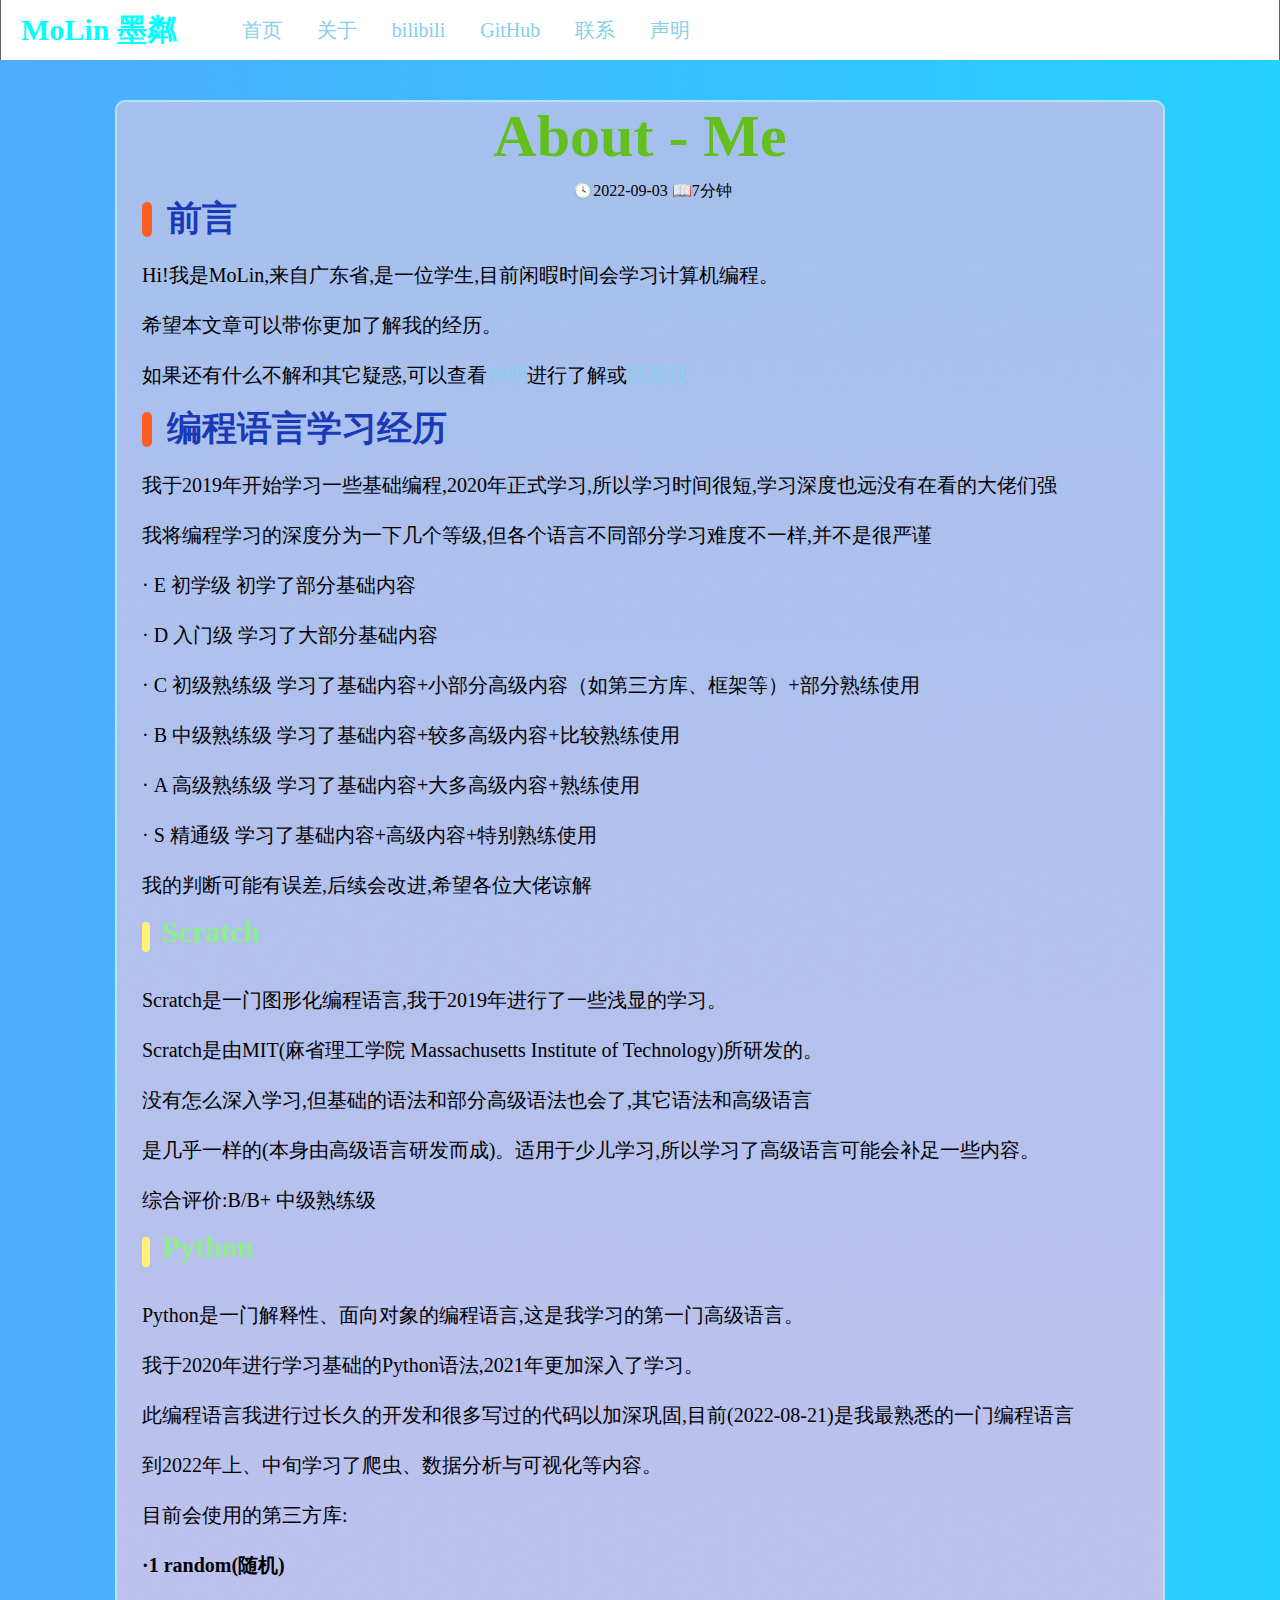
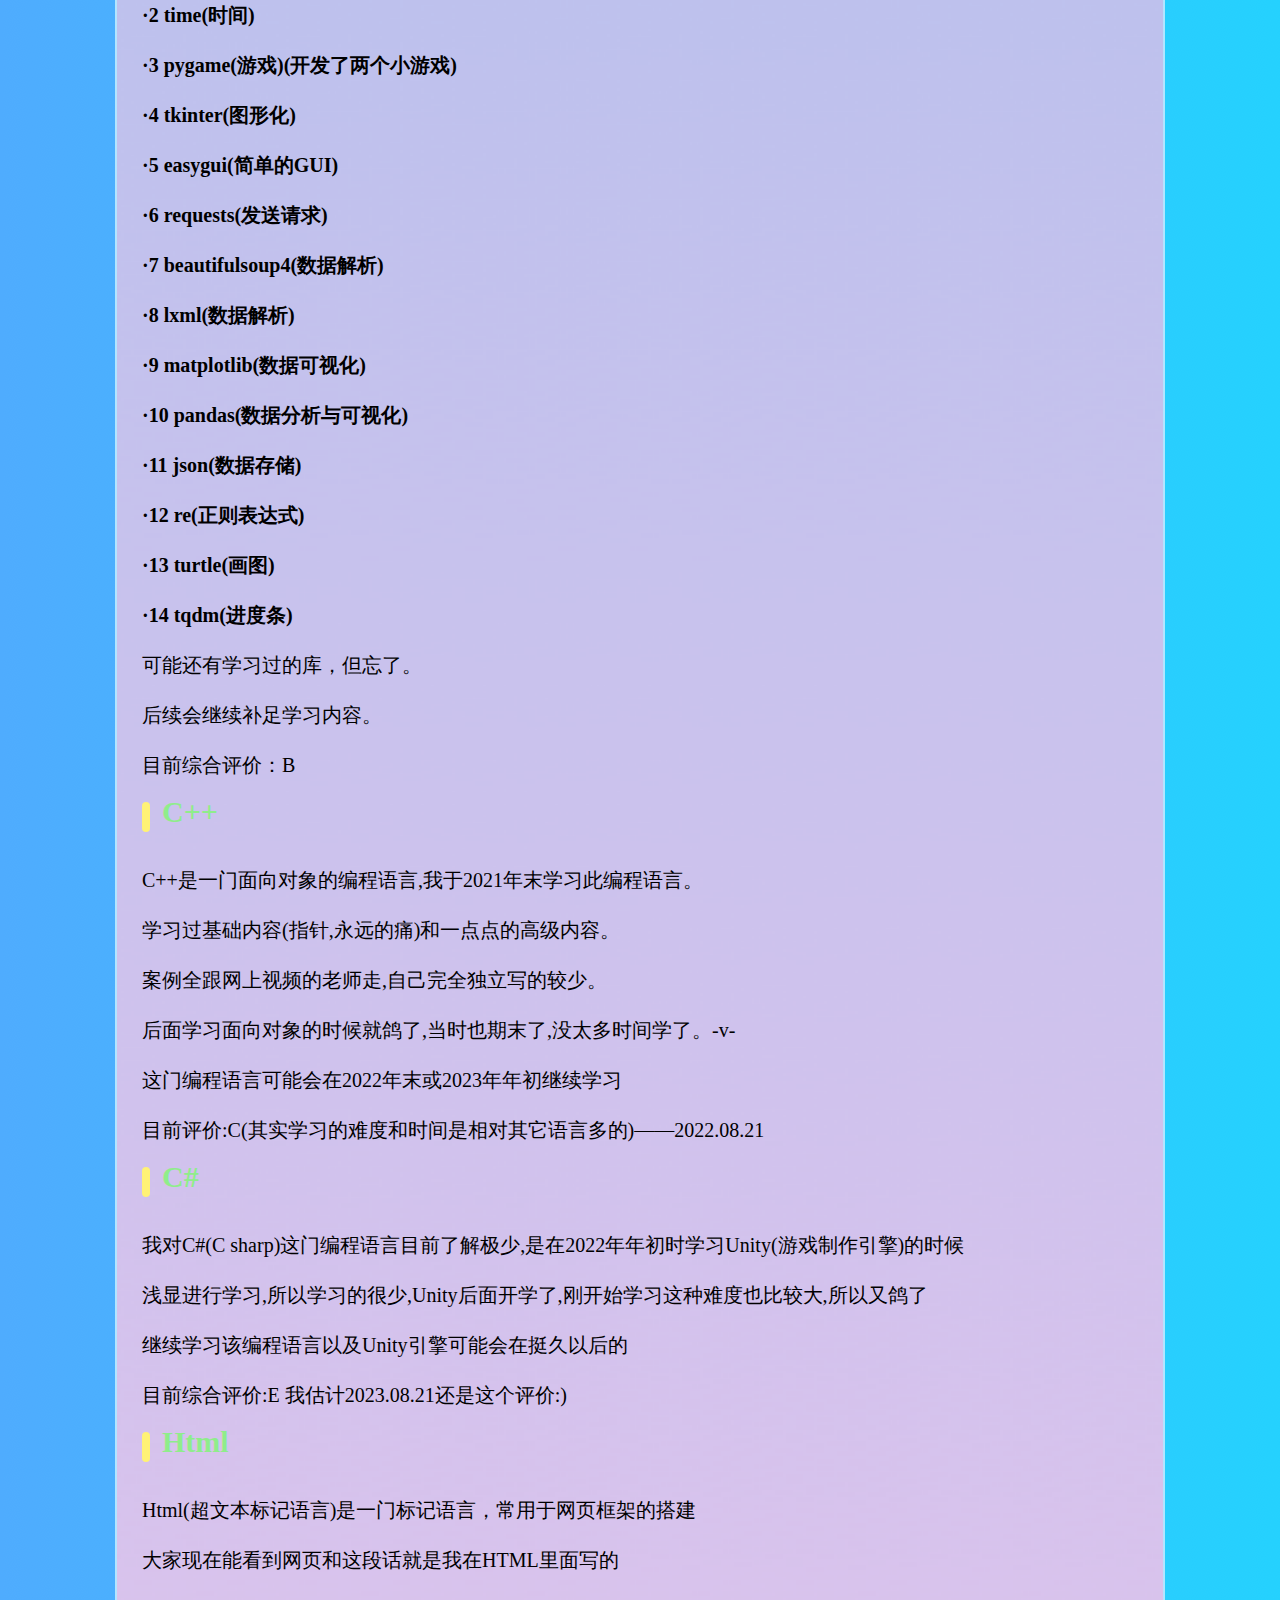
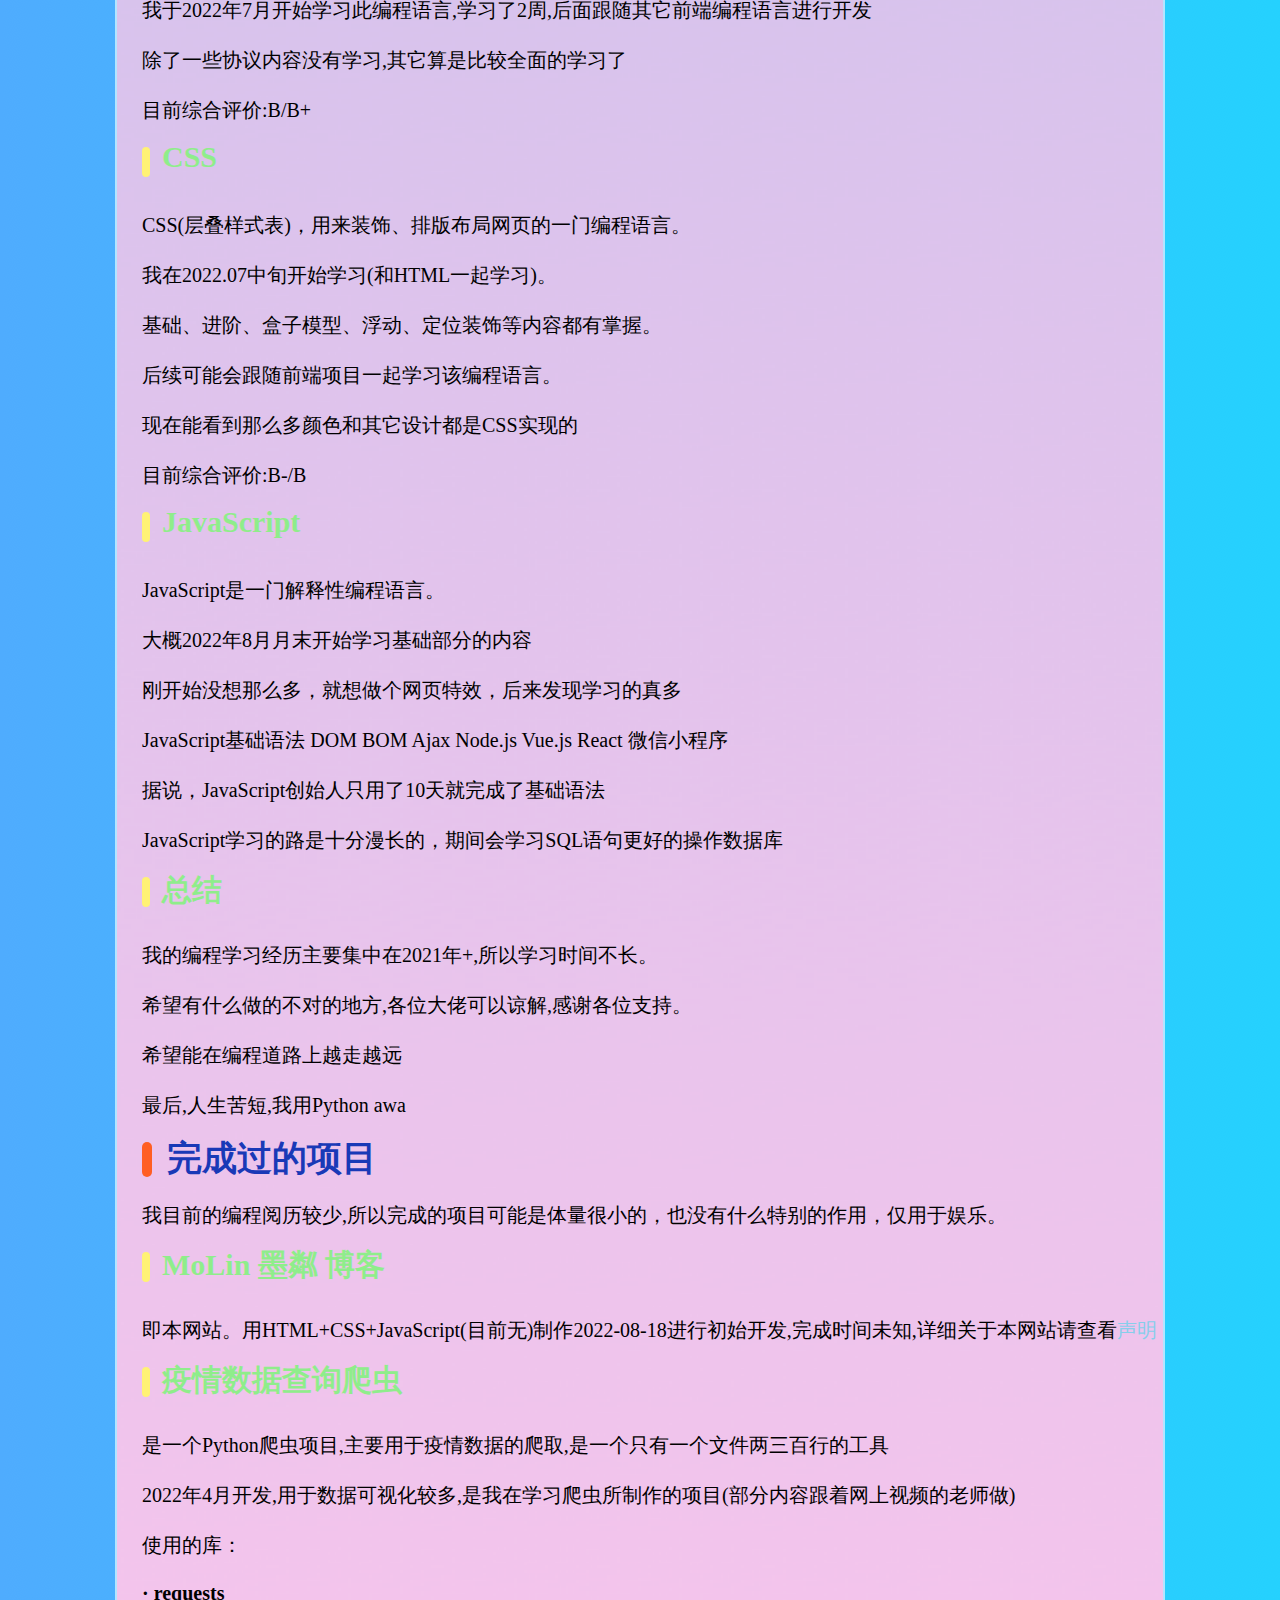
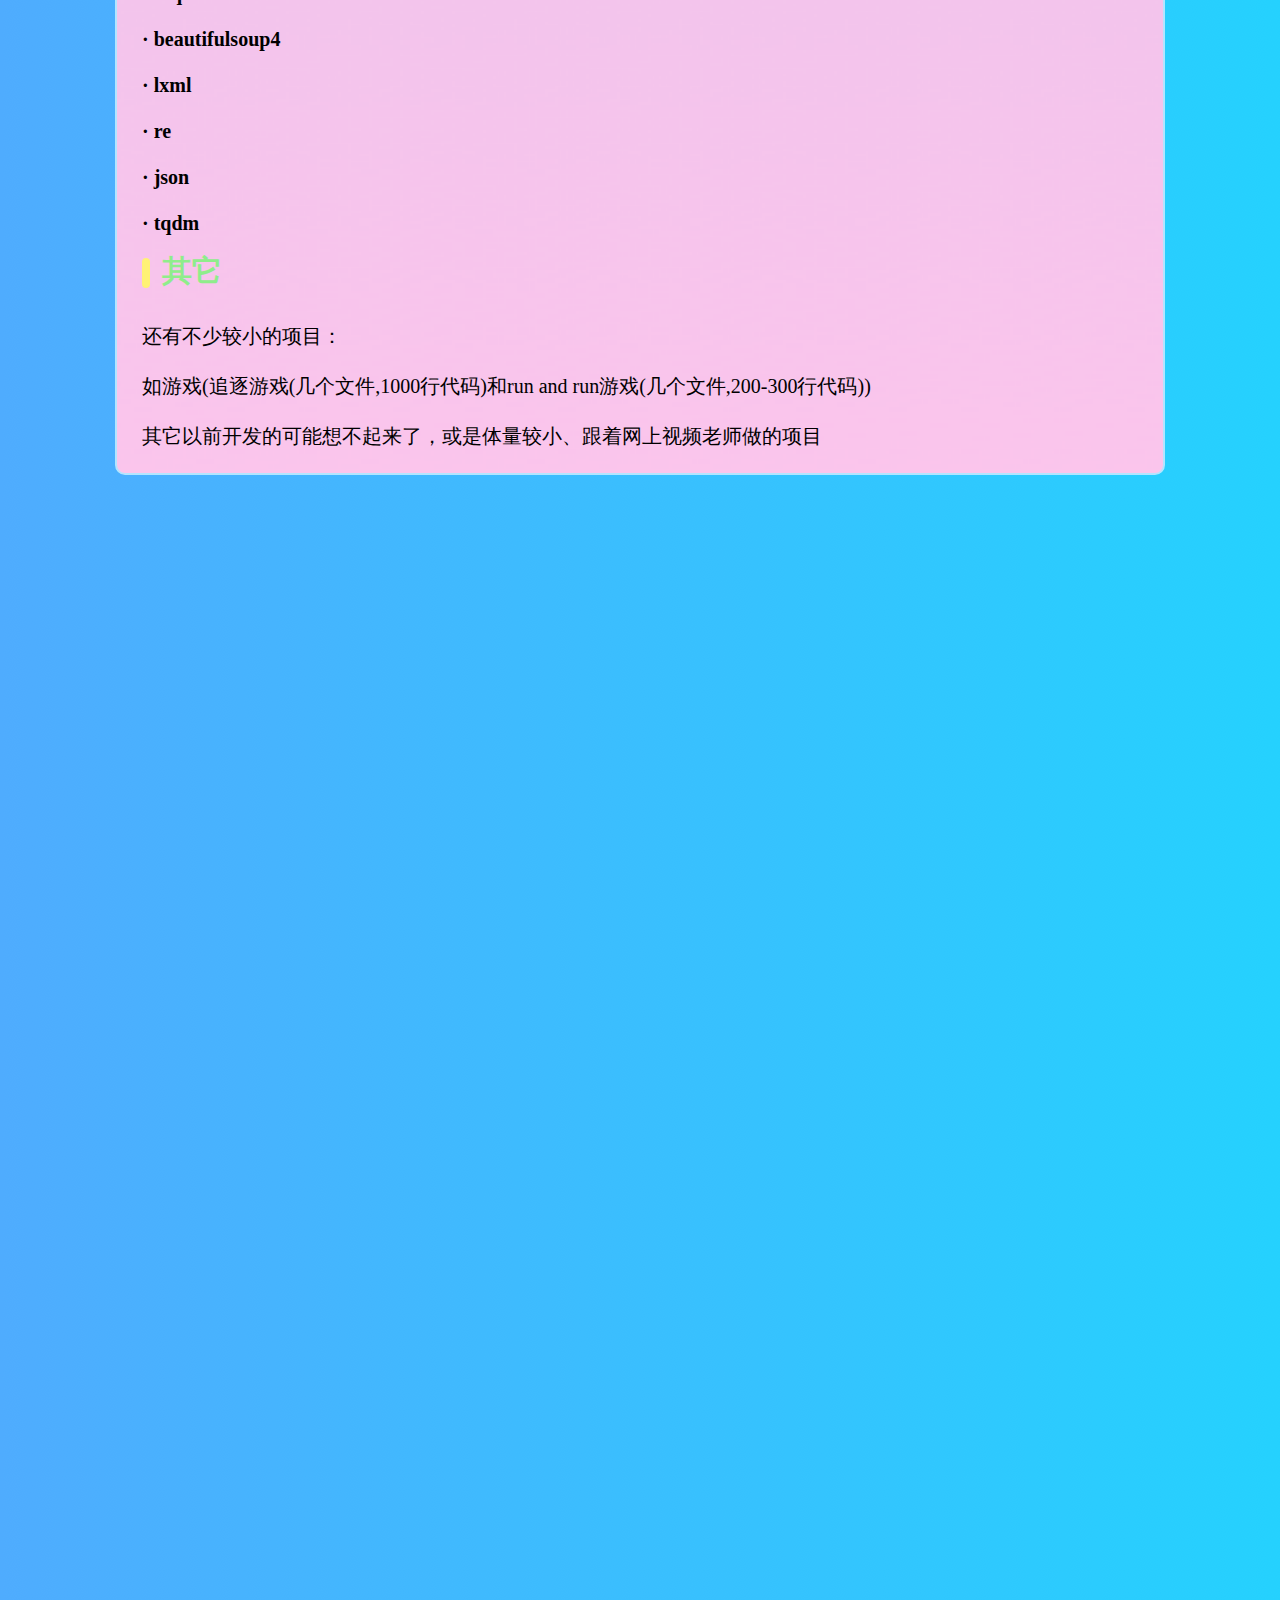
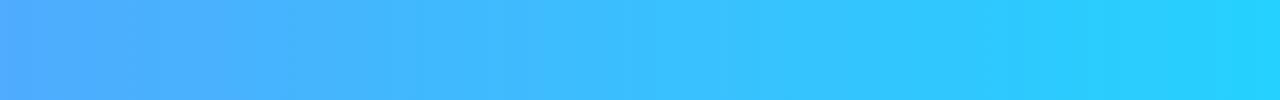
==== about.html @ d9d542b2 "Add files via upload" ====
<!DOCTYPE html>
<html lang="en">
<head>
    <meta charset="UTF-8">
    <meta http-equiv="X-UA-Compatible" content="IE=edge">
    <meta name="viewport" content="width=device-width, initial-scale=1.0">
    <title>MoLin - 关于</title>
    <link rel="stylesheet" href="./css/base.css">
    <link rel="stylesheet" href="./css/common.css">
    <link rel="stylesheet" href="./css/about.css">
</head>
<body>
    <div class="header">
        <p><strong>MoLin 墨粼</strong></p>
        <ul>
            <li><a href="./index.html">首页</a></li>
            <li><a href="./about.html">关于</a></li>
            <li><a href="https://space.bilibili.com/32843038?spm_id_from=333.1007.0.0">bilibili</a></li>
            <li><a href="https://github.com/233MoLin">GitHub</a></li>
            <li><a href="#">联系</a></li>
            <li><a href="#">声明</a></li>
        </ul>
    </div>
    <div class="bodyarticle">
        <h2 class="title">About - Me</h2>
        <div class="information">🕓2022-09-03 📖7分钟</div>
        <div class="text">
            <h3><div></div><p>前言</p></h3>
            <p class="body_text">
                <p>
                    Hi!我是MoLin,来自广东省,是一位学生,目前闲暇时间会学习计算机编程。
                    <br><br>希望本文章可以带你更加了解我的经历。<br><br>
                    如果还有什么不解和其它疑惑,可以查看<a href="#">声明</a>进行了解或<a href="#">联系我</a><br><br>
                </p>
                <h3><div></div><p>编程语言学习经历</p></h3>
                <p>
                    我于2019年开始学习一些基础编程,2020年正式学习,所以学习时间很短,学习深度也远没有在看的大佬们强<br><br>
                    我将编程学习的深度分为一下几个等级,但各个语言不同部分学习难度不一样,并不是很严谨<br><br>
                    · E 初学级 初学了部分基础内容<br><br>
                    · D 入门级 学习了大部分基础内容<br><br>
                    · C 初级熟练级 学习了基础内容+小部分高级内容（如第三方库、框架等）+部分熟练使用<br><br>
                    · B 中级熟练级 学习了基础内容+较多高级内容+比较熟练使用<br><br>
                    · A 高级熟练级 学习了基础内容+大多高级内容+熟练使用<br><br>
                    · S 精通级 学习了基础内容+高级内容+特别熟练使用<br><br>
                    我的判断可能有误差,后续会改进,希望各位大佬谅解<br><br>
                </p>
                <h4><div></div><p>Scratch</p></h4>
                <p>
                    Scratch是一门图形化编程语言,我于2019年进行了一些浅显的学习。<br><br>
                    Scratch是由MIT(麻省理工学院 Massachusetts Institute of Technology)所研发的。<br><br>
                    没有怎么深入学习,但基础的语法和部分高级语法也会了,其它语法和高级语言<br><br>
                    是几乎一样的(本身由高级语言研发而成)。适用于少儿学习,所以学习了高级语言可能会补足一些内容。<br><br>
                    综合评价:B/B+ 中级熟练级<br><br>
                </p>
                <h4><div></div><p>Python</p></h4>
                <p>
                    Python是一门解释性、面向对象的编程语言,这是我学习的第一门高级语言。<br><br>
                    我于2020年进行学习基础的Python语法,2021年更加深入了学习。<br><br>
                    此编程语言我进行过长久的开发和很多写过的代码以加深巩固,目前(2022-08-21)是我最熟悉的一门编程语言<br><br>
                    到2022年上、中旬学习了爬虫、数据分析与可视化等内容。<br><br>
                    目前会使用的第三方库:<br><br>
                    <strong>
                        ·1 random(随机)<br><br>
                        ·2 time(时间)<br><br>
                        ·3 pygame(游戏)(开发了两个小游戏)<br><br>
                        ·4 tkinter(图形化)<br><br>
                        ·5 easygui(简单的GUI)<br><br>
                        ·6 requests(发送请求)<br><br>
                        ·7 beautifulsoup4(数据解析)<br><br>
                        ·8 lxml(数据解析)<br><br>
                        ·9 matplotlib(数据可视化)<br><br>
                        ·10 pandas(数据分析与可视化)<br><br>
                        ·11 json(数据存储)<br><br>
                        ·12 re(正则表达式)<br><br>
                        ·13 turtle(画图)<br><br>
                        ·14 tqdm(进度条)<br><br>
                    </strong>
                    可能还有学习过的库，但忘了。<br><br>
                    后续会继续补足学习内容。<br><br>
                    目前综合评价：B<br><br>
                </p>
                <h4><div></div><p>C++</p></h4>
                <p>
                    C++是一门面向对象的编程语言,我于2021年末学习此编程语言。<br><br>
                    学习过基础内容(指针,永远的痛)和一点点的高级内容。<br><br>
                    案例全跟网上视频的老师走,自己完全独立写的较少。<br><br>
                    后面学习面向对象的时候就鸽了,当时也期末了,没太多时间学了。-v-<br><br>
                    这门编程语言可能会在2022年末或2023年年初继续学习<br><br>
                    目前评价:C(其实学习的难度和时间是相对其它语言多的)——2022.08.21<br><br>
                </p>
                <h4><div></div><p>C#</p></h4>
                <p>
                    我对C#(C sharp)这门编程语言目前了解极少,是在2022年年初时学习Unity(游戏制作引擎)的时候<br><br>
                    浅显进行学习,所以学习的很少,Unity后面开学了,刚开始学习这种难度也比较大,所以又鸽了<br><br>
                    继续学习该编程语言以及Unity引擎可能会在挺久以后的<br><br>
                    目前综合评价:E 我估计2023.08.21还是这个评价:) <br><br>
                </p>
                <h4><div></div><p>Html</p></h4>
                <p>
                    Html(超文本标记语言)是一门标记语言，常用于网页框架的搭建<br><br>
                    大家现在能看到网页和这段话就是我在HTML里面写的<br><br>
                    我于2022年7月开始学习此编程语言,学习了2周,后面跟随其它前端编程语言进行开发<br><br>
                    除了一些协议内容没有学习,其它算是比较全面的学习了<br><br>
                    目前综合评价:B/B+<br><br>
                </p>
                <h4><div></div><p>CSS</p></h4>
                <p>
                    CSS(层叠样式表)，用来装饰、排版布局网页的一门编程语言。<br><br>
                    我在2022.07中旬开始学习(和HTML一起学习)。<br><br>
                    基础、进阶、盒子模型、浮动、定位装饰等内容都有掌握。<br><br>
                    后续可能会跟随前端项目一起学习该编程语言。<br><br>
                    现在能看到那么多颜色和其它设计都是CSS实现的<br><br>
                    目前综合评价:B-/B<br><br>
                </p>
                <h4><div></div><p>JavaScript</p></h4>
                <p>
                    JavaScript是一门解释性编程语言。<br><br>
                    大概2022年8月月末开始学习基础部分的内容<br><br>
                    刚开始没想那么多，就想做个网页特效，后来发现学习的真多<br><br>
                    JavaScript基础语法 DOM BOM Ajax Node.js Vue.js React 微信小程序<br><br>
                    据说，JavaScript创始人只用了10天就完成了基础语法<br><br>
                    JavaScript学习的路是十分漫长的，期间会学习SQL语句更好的操作数据库<br><br>
                </p>
                <h4><div></div><p>总结</p></h4>
                <p>
                    我的编程学习经历主要集中在2021年+,所以学习时间不长。<br><br>
                    希望有什么做的不对的地方,各位大佬可以谅解,感谢各位支持。<br><br>
                    希望能在编程道路上越走越远<br><br>
                    最后,人生苦短,我用Python awa<br><br>
                </p>
                <h3><div></div><p>完成过的项目</p></h3>
                <p>
                    我目前的编程阅历较少,所以完成的项目可能是体量很小的，也没有什么特别的作用，仅用于娱乐。<br><br>
                </p>
                <h4><div></div><p>MoLin 墨粼 博客</p></h4>
                <p>即本网站。用HTML+CSS+JavaScript(目前无)制作2022-08-18进行初始开发,完成时间未知,详细关于本网站请查看<a href="#">声明</a><br><br>
                </p>
                <h4><div></div><p>疫情数据查询爬虫</p></h4>
                <p>
                    是一个Python爬虫项目,主要用于疫情数据的爬取,是一个只有一个文件两三百行的工具<br><br>
                    2022年4月开发,用于数据可视化较多,是我在学习爬虫所制作的项目(部分内容跟着网上视频的老师做)<br><br>
                    使用的库：<br><br>
                    <strong>
                        · requests<br><br>
                        · beautifulsoup4<br><br>
                        · lxml<br><br>
                        · re<br><br>
                        · json<br><br>
                        · tqdm<br><br>
                    </strong>
                </p>
                <h4><div></div><p>其它</p></h4>
                <p>
                    还有不少较小的项目：<br><br>
                    如游戏(追逐游戏(几个文件,1000行代码)和run and run游戏(几个文件,200-300行代码))<br><br>
                    其它以前开发的可能想不起来了，或是体量较小、跟着网上视频老师做的项目<br><br>
                </p>
            </p>
        </div>
    </div>
</body>
</html>
---- css/base.css ----
*{
    margin: 0;
    padding: 0;
    /* 内减模式 */
    box-sizing: border-box;
}
/* 版心 */
.wrapper {
    width: 1200px;
    margin: 0 auto;
}
/* 去下划线 */
a
{
    cursor: pointer;
    text-decoration: none;
    color:skyblue;
}
/* 去符号 */
li
{
    list-style: none;
}
/* 内塌陷与清除浮动问题解决 */
.clearfix:before, .clearfix:after
{
    content: " ";
}
.clearfix:after
{
    clear: both;
}
body
{
    background-color: #fff;
    height: 6500px;
}
h2
{
    font-size: 60px;
    color:#63BE1E;
}
h3
{
    height: 50px;
    margin-bottom: 10px;
}
p
{
    font-size: 20px;
}
h3 div
{
    border-radius: 10px;
    width: 10px;
    height: 35px;
    background-color: #FF5E23;
}
h3 p
{
    position:relative;
    left:25px;
    bottom: 42px;
    font-size: 35px;
    color:#1939B7;
}
h4
{
    height: 25px;
    margin-bottom: 40px;
}
h4 div
{
    border-radius: 10px;
    width: 8px;
    height: 30px;
    background-color: #FFF275;
}
h4 p
{
    position:relative;
    left:20px;
    bottom: 37px;
    font-size: 30px;
    color:#8FED8B;
}
---- css/common.css ----
/* header */
.header
{
    margin: 0 auto;
    height: 60px;
    background-color: #fff;
    border-left: 1px solid #666666;
    border-right: 1px solid #666666;
}
.header p
{
    float: left;
    margin:10px 30px 10px 20px;
    font-size:30px;
    color:cyan;
}
.header ul li
{
    float: left;
    position: relative;
    bottom:20px;
    margin:20px 0px 0px 35px;
    padding-bottom: 16px;
    height: 60px;
    line-height:60px;
    font-size:20px;
}
.header ul li:hover
{
    border-bottom:2px solid blue;
}
.header ul li a:hover
{
    color:red;
}
body
{
    background-image: url("../img/background-color.png");
}
.bodyarticle
{
    margin: 40px auto;
    width: 1050px;
    border: 2px solid #B3E5FF;
    border-radius: 10px;
    background-image: url("../img/background-color-article.png");
    /* 设置背景图不多张图片且自适应宽高 */
    background-repeat: no-repeat;
    background-size: cover;
}
.bodyarticle .text
{
    margin: 0 auto;
    width: 1050px;
}
.bodyarticle .title
{
    margin: 0 auto;
    text-align: center;
    right: 240px;
    margin-bottom:10px;
}
.bodyarticle .information
{
    text-align: center;
}
.bodyarticle div , .bodyarticle p
{
    margin-left: 25px;
}
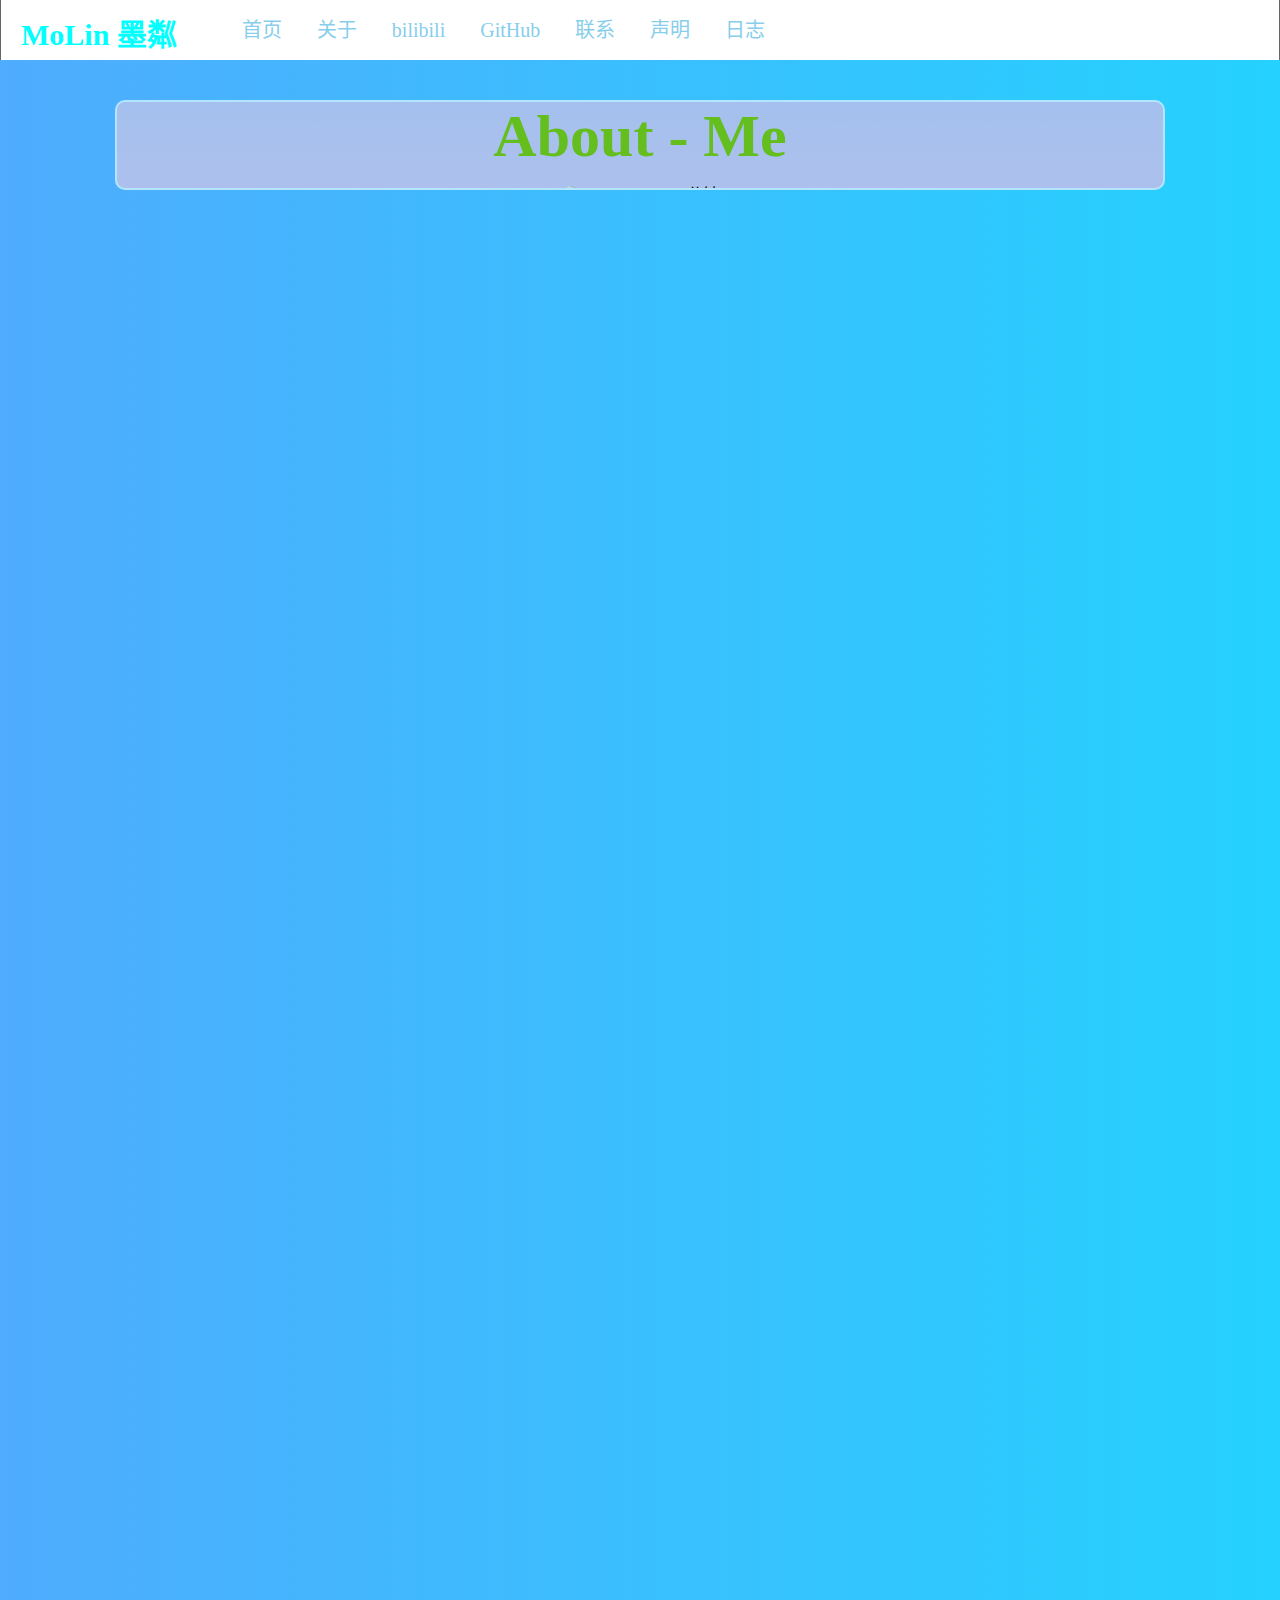
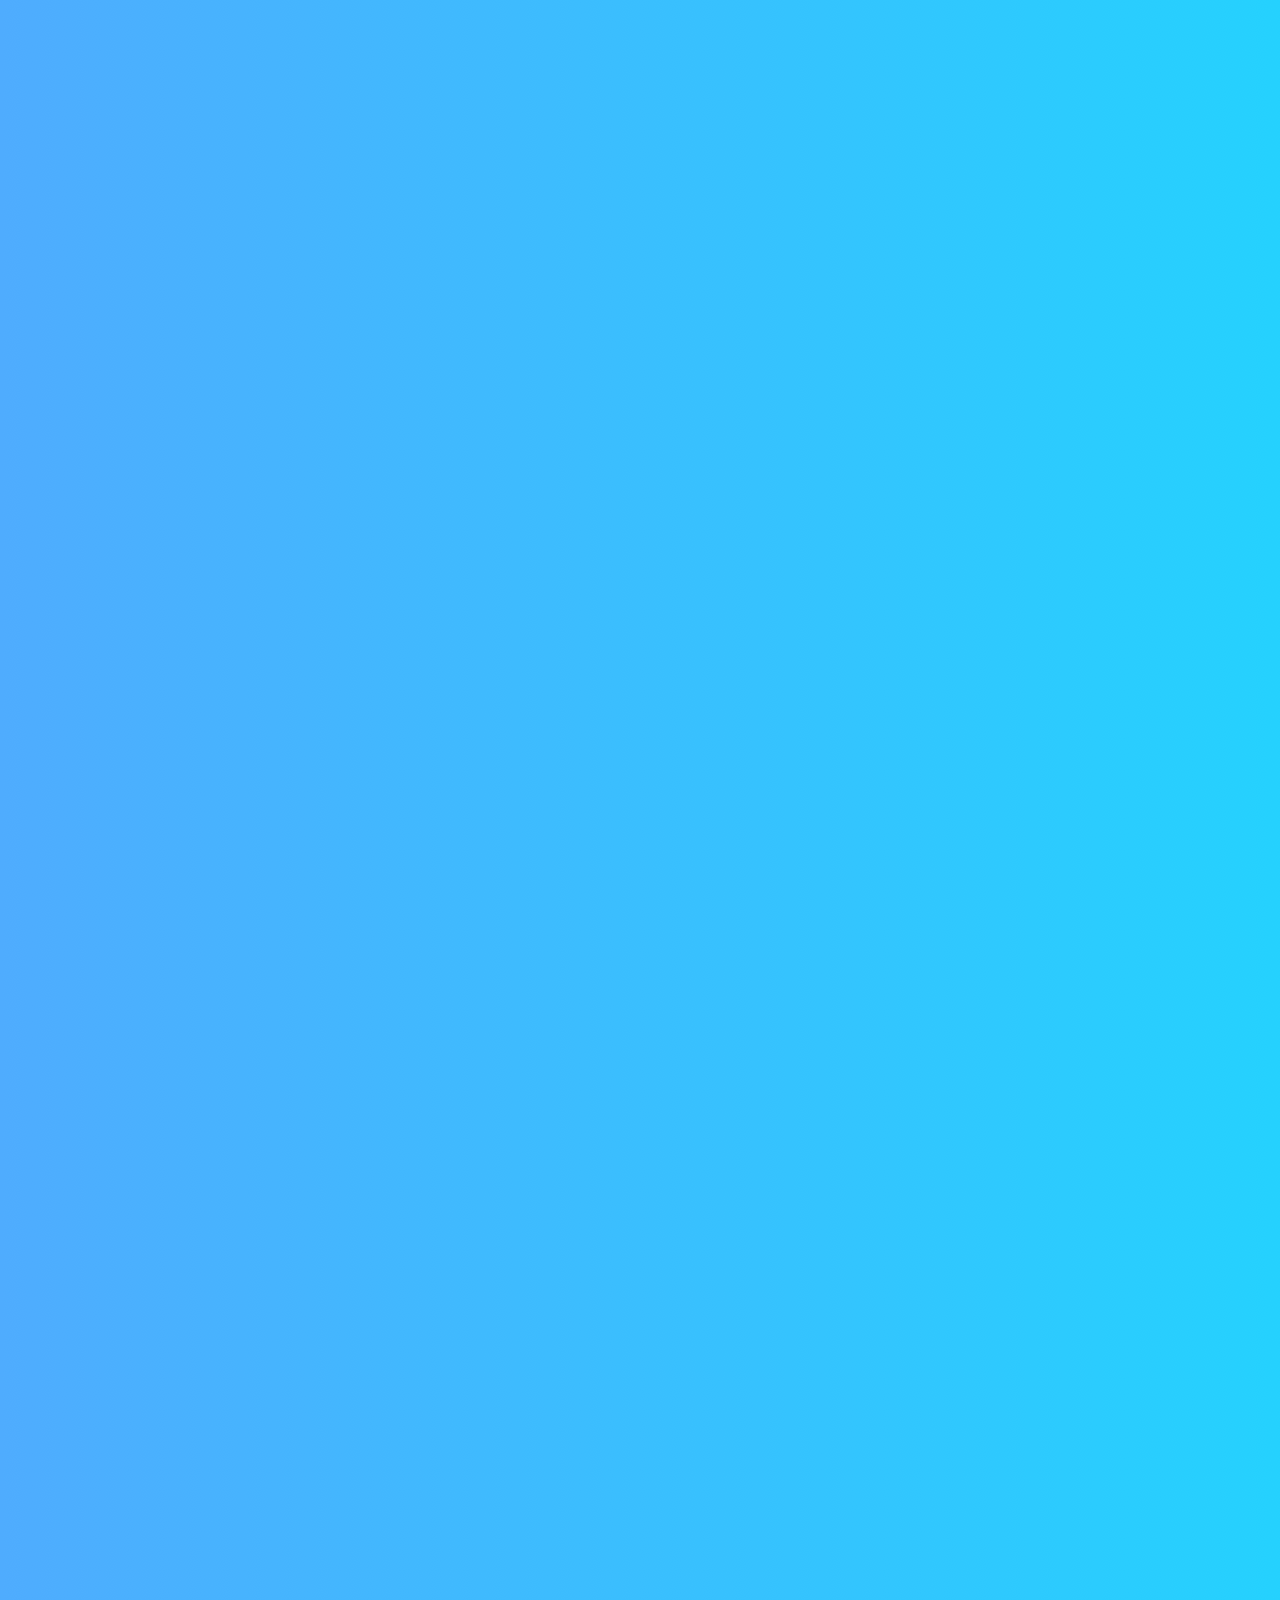
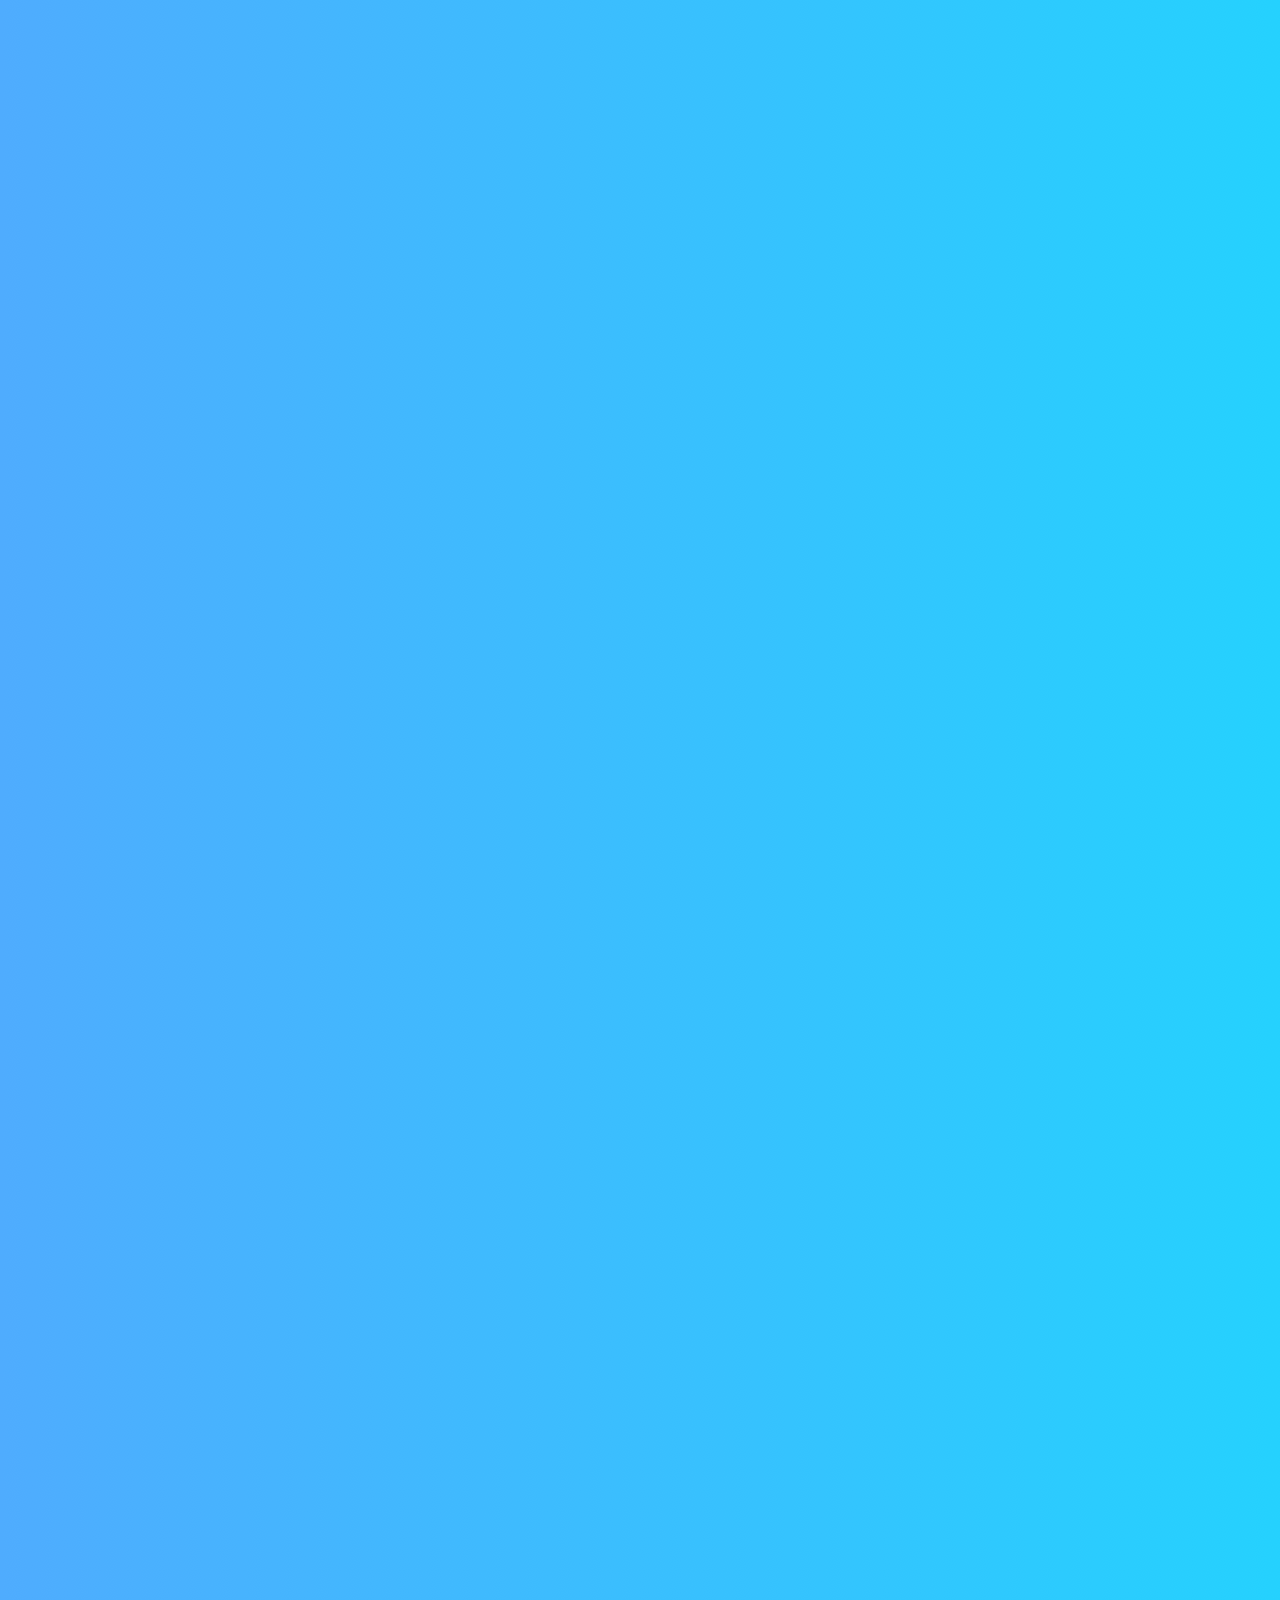
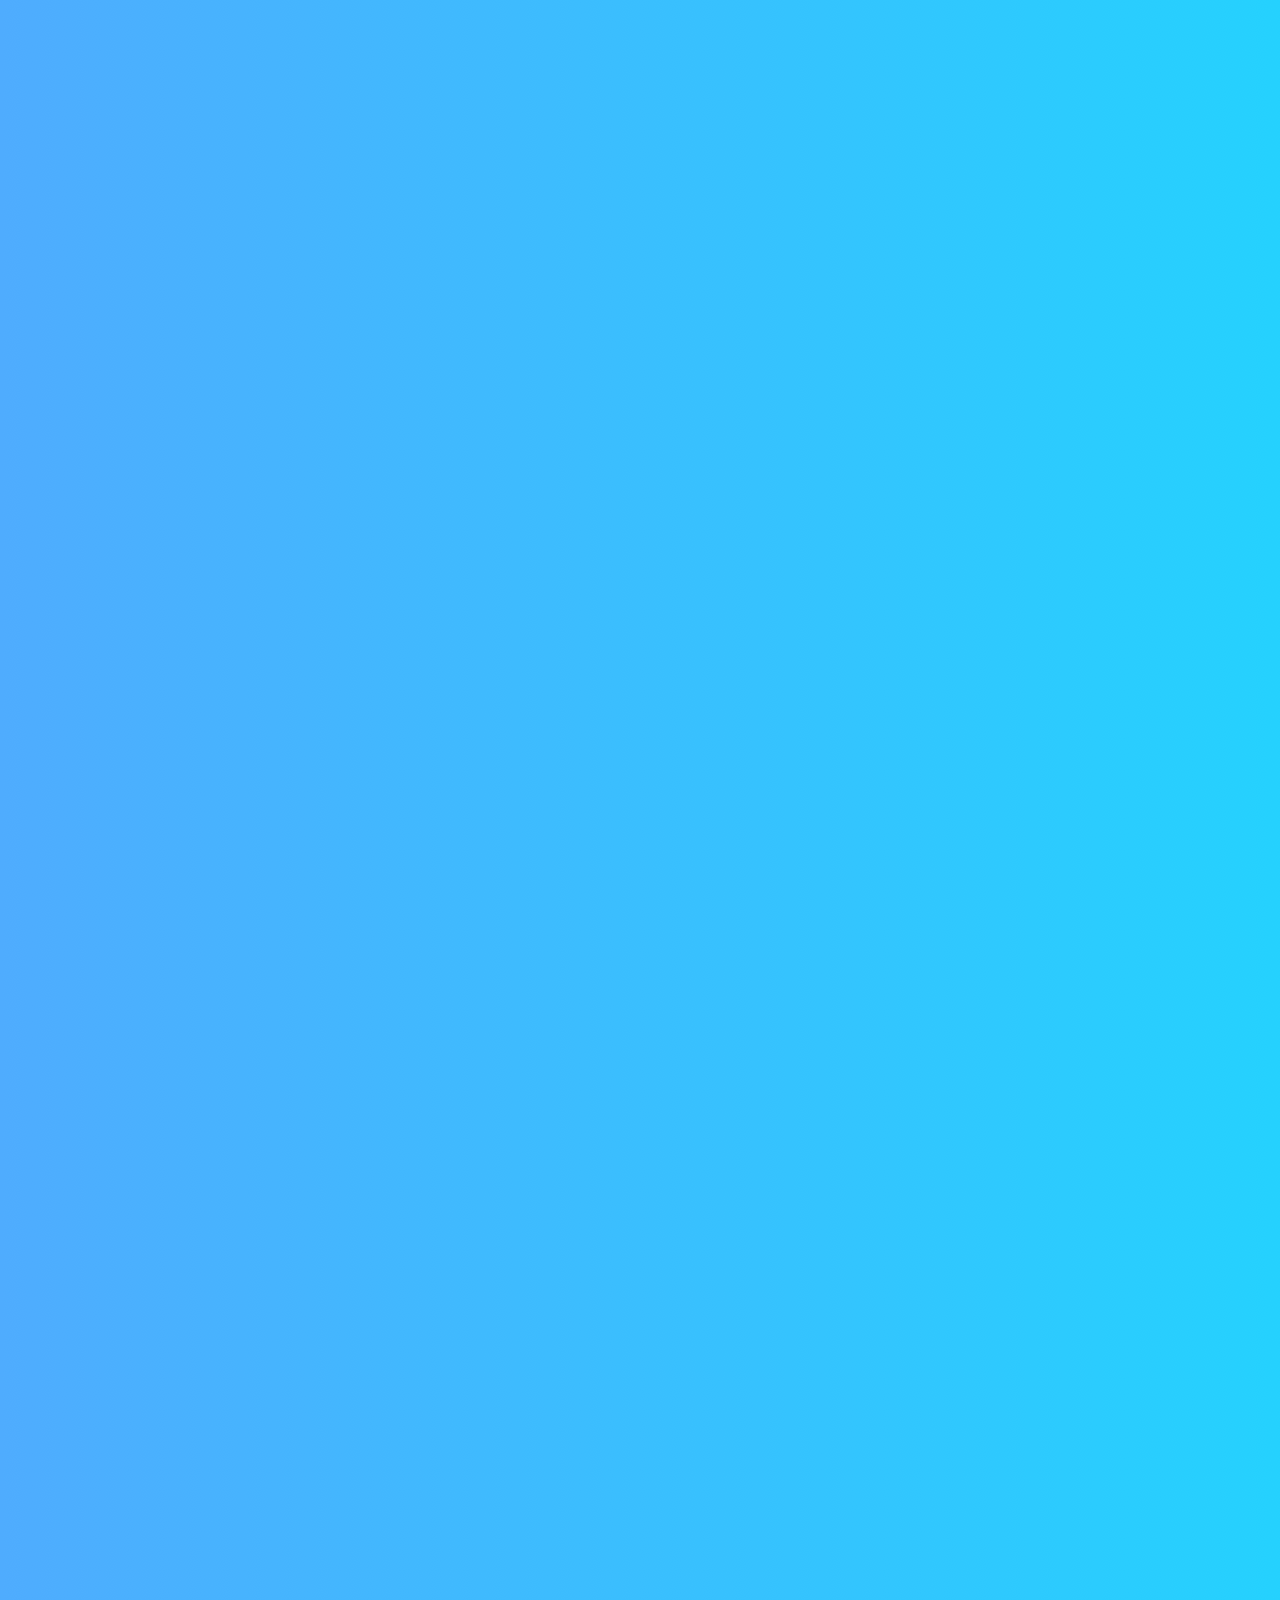
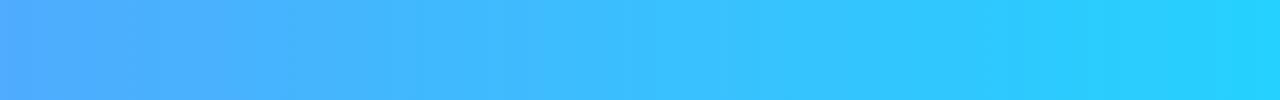
==== commit e6f43f48: "Add files via upload" ====
--- a/about.html
+++ b/about.html
@@ -1,5 +1,5 @@
 <!DOCTYPE html>
-<html lang="en">
+<html lang="zh-CN">
 <head>
     <meta charset="UTF-8">
     <meta http-equiv="X-UA-Compatible" content="IE=edge">
@@ -8,6 +8,7 @@
     <link rel="stylesheet" href="./css/base.css">
     <link rel="stylesheet" href="./css/common.css">
     <link rel="stylesheet" href="./css/about.css">
+    <link rel="shortcut icon" href="logo.png" type="image/x-icon">
 </head>
 <body>
     <div class="header">
@@ -19,6 +20,7 @@
             <li><a href="https://github.com/233MoLin">GitHub</a></li>
             <li><a href="#">联系</a></li>
             <li><a href="#">声明</a></li>
+            <li><a href="./log.html">日志</a></li>
         </ul>
     </div>
     <div class="bodyarticle">
@@ -26,7 +28,7 @@
         <div class="information">🕓2022-09-03 📖7分钟</div>
         <div class="text">
             <h3><div></div><p>前言</p></h3>
-            <p class="body_text">
+            <p class="bodytext">
                 <p>
                     Hi!我是MoLin,来自广东省,是一位学生,目前闲暇时间会学习计算机编程。
                     <br><br>希望本文章可以带你更加了解我的经历。<br><br>
--- a/css/base.css
+++ b/css/base.css
@@ -79,7 +79,6 @@
 h4 p
 {
     position:relative;
-    left:20px;
     bottom: 37px;
     font-size: 30px;
     color:#8FED8B;
--- a/css/common.css
+++ b/css/common.css
@@ -29,9 +29,13 @@
 {
     border-bottom:2px solid blue;
 }
+.header ul li a
+{
+    transition: all 1s;
+}
 .header ul li a:hover
 {
-    color:red;
+    color: yellow;
 }
 body
 {
@@ -39,14 +43,22 @@
 }
 .bodyarticle
 {
+    position: relative;
     margin: 40px auto;
+    overflow: hidden;
     width: 1050px;
+    height: 90px;
+    transition: all 2s;
     border: 2px solid #B3E5FF;
     border-radius: 10px;
     background-image: url("../img/background-color-article.png");
     /* 设置背景图不多张图片且自适应宽高 */
     background-repeat: no-repeat;
     background-size: cover;
+}
+.bodyarticle:hover
+{
+    height: 4000px;
 }
 .bodyarticle .text
 {
@@ -64,7 +76,11 @@
 {
     text-align: center;
 }
-.bodyarticle div , .bodyarticle p
+.bodyarticle h3 div , .bodyarticle p
 {
     margin-left: 25px;
+}
+.bodyarticle .text .tab
+{
+    margin-left: 60px;
 }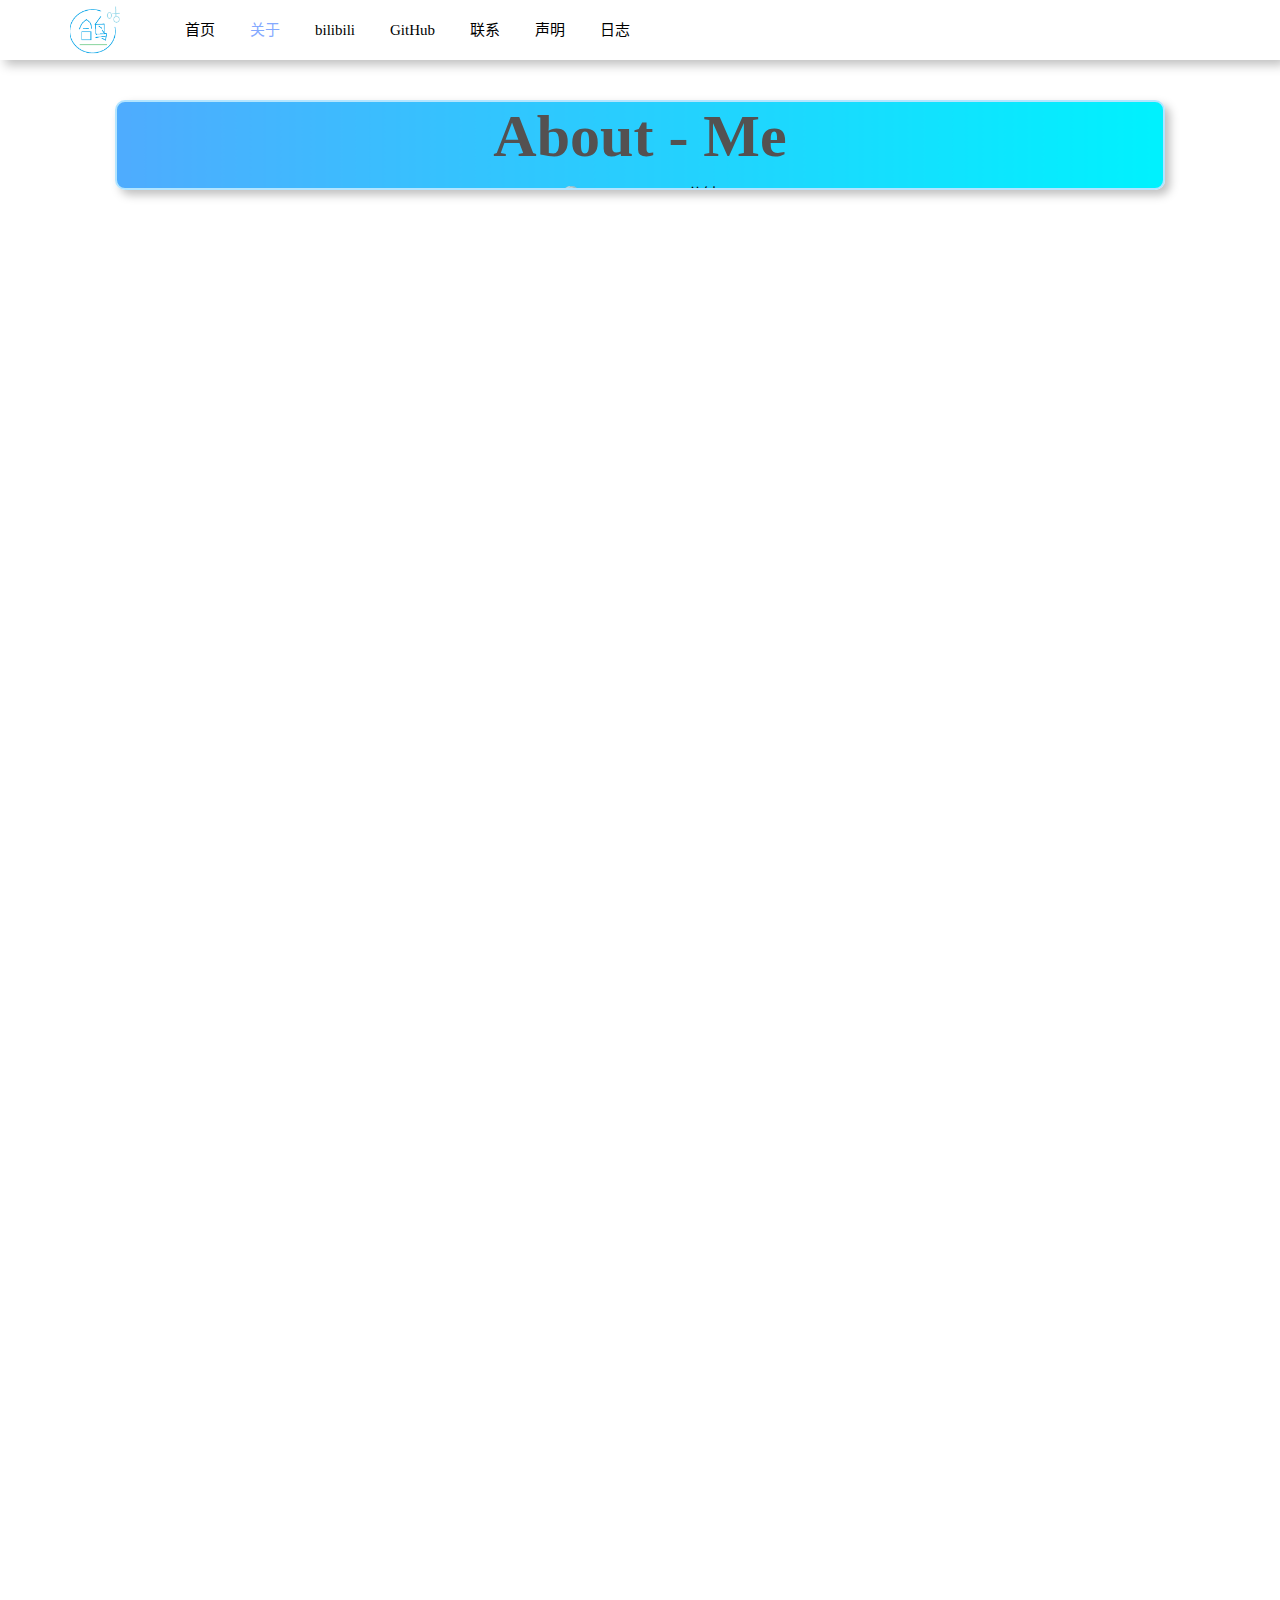
==== commit e623ecce: "Add files via upload" ====
--- a/about.html
+++ b/about.html
@@ -12,10 +12,12 @@
 </head>
 <body>
     <div class="header">
-        <p><strong>MoLin 墨粼</strong></p>
+        <div class="logo">
+            <img src="./img/logo.png" alt="">
+        </div>
         <ul>
             <li><a href="./index.html">首页</a></li>
-            <li><a href="./about.html">关于</a></li>
+            <li><a class="selected" href="./about.html">关于</a></li>
             <li><a href="https://space.bilibili.com/32843038?spm_id_from=333.1007.0.0">bilibili</a></li>
             <li><a href="https://github.com/233MoLin">GitHub</a></li>
             <li><a href="#">联系</a></li>
@@ -46,16 +48,16 @@
                     · S 精通级 学习了基础内容+高级内容+特别熟练使用<br><br>
                     我的判断可能有误差,后续会改进,希望各位大佬谅解<br><br>
                 </p>
-                <h4><div></div><p>Scratch</p></h4>
-                <p>
+                <h4 class="tab"><div></div><p>Scratch</p></h4>
+                <p class="tab">
                     Scratch是一门图形化编程语言,我于2019年进行了一些浅显的学习。<br><br>
                     Scratch是由MIT(麻省理工学院 Massachusetts Institute of Technology)所研发的。<br><br>
                     没有怎么深入学习,但基础的语法和部分高级语法也会了,其它语法和高级语言<br><br>
                     是几乎一样的(本身由高级语言研发而成)。适用于少儿学习,所以学习了高级语言可能会补足一些内容。<br><br>
                     综合评价:B/B+ 中级熟练级<br><br>
                 </p>
-                <h4><div></div><p>Python</p></h4>
-                <p>
+                <h4 class="tab"><div></div><p>Python</p></h4>
+                <p class="tab">
                     Python是一门解释性、面向对象的编程语言,这是我学习的第一门高级语言。<br><br>
                     我于2020年进行学习基础的Python语法,2021年更加深入了学习。<br><br>
                     此编程语言我进行过长久的开发和很多写过的代码以加深巩固,目前(2022-08-21)是我最熟悉的一门编程语言<br><br>
@@ -81,8 +83,8 @@
                     后续会继续补足学习内容。<br><br>
                     目前综合评价：B<br><br>
                 </p>
-                <h4><div></div><p>C++</p></h4>
-                <p>
+                <h4 class="tab"><div></div><p>C++</p></h4>
+                <p class="tab">
                     C++是一门面向对象的编程语言,我于2021年末学习此编程语言。<br><br>
                     学习过基础内容(指针,永远的痛)和一点点的高级内容。<br><br>
                     案例全跟网上视频的老师走,自己完全独立写的较少。<br><br>
@@ -90,23 +92,23 @@
                     这门编程语言可能会在2022年末或2023年年初继续学习<br><br>
                     目前评价:C(其实学习的难度和时间是相对其它语言多的)——2022.08.21<br><br>
                 </p>
-                <h4><div></div><p>C#</p></h4>
-                <p>
+                <h4 class="tab"><div></div><p>C#</p></h4>
+                <p class="tab">
                     我对C#(C sharp)这门编程语言目前了解极少,是在2022年年初时学习Unity(游戏制作引擎)的时候<br><br>
                     浅显进行学习,所以学习的很少,Unity后面开学了,刚开始学习这种难度也比较大,所以又鸽了<br><br>
                     继续学习该编程语言以及Unity引擎可能会在挺久以后的<br><br>
                     目前综合评价:E 我估计2023.08.21还是这个评价:) <br><br>
                 </p>
-                <h4><div></div><p>Html</p></h4>
-                <p>
+                <h4 class="tab"><div></div><p>Html</p></h4>
+                <p class="tab">
                     Html(超文本标记语言)是一门标记语言，常用于网页框架的搭建<br><br>
                     大家现在能看到网页和这段话就是我在HTML里面写的<br><br>
                     我于2022年7月开始学习此编程语言,学习了2周,后面跟随其它前端编程语言进行开发<br><br>
                     除了一些协议内容没有学习,其它算是比较全面的学习了<br><br>
                     目前综合评价:B/B+<br><br>
                 </p>
-                <h4><div></div><p>CSS</p></h4>
-                <p>
+                <h4 class="tab"><div></div><p>CSS</p></h4>
+                <p class="tab">
                     CSS(层叠样式表)，用来装饰、排版布局网页的一门编程语言。<br><br>
                     我在2022.07中旬开始学习(和HTML一起学习)。<br><br>
                     基础、进阶、盒子模型、浮动、定位装饰等内容都有掌握。<br><br>
@@ -114,8 +116,8 @@
                     现在能看到那么多颜色和其它设计都是CSS实现的<br><br>
                     目前综合评价:B-/B<br><br>
                 </p>
-                <h4><div></div><p>JavaScript</p></h4>
-                <p>
+                <h4 class="tab"><div></div><p>JavaScript</p></h4>
+                <p class="tab">
                     JavaScript是一门解释性编程语言。<br><br>
                     大概2022年8月月末开始学习基础部分的内容<br><br>
                     刚开始没想那么多，就想做个网页特效，后来发现学习的真多<br><br>
@@ -123,8 +125,8 @@
                     据说，JavaScript创始人只用了10天就完成了基础语法<br><br>
                     JavaScript学习的路是十分漫长的，期间会学习SQL语句更好的操作数据库<br><br>
                 </p>
-                <h4><div></div><p>总结</p></h4>
-                <p>
+                <h4 class="tab"><div></div><p>总结</p></h4>
+                <p class="tab">
                     我的编程学习经历主要集中在2021年+,所以学习时间不长。<br><br>
                     希望有什么做的不对的地方,各位大佬可以谅解,感谢各位支持。<br><br>
                     希望能在编程道路上越走越远<br><br>
@@ -134,13 +136,15 @@
                 <p>
                     我目前的编程阅历较少,所以完成的项目可能是体量很小的，也没有什么特别的作用，仅用于娱乐。<br><br>
                 </p>
-                <h4><div></div><p>MoLin 墨粼 博客</p></h4>
-                <p>即本网站。用HTML+CSS+JavaScript(目前无)制作2022-08-18进行初始开发,完成时间未知,详细关于本网站请查看<a href="#">声明</a><br><br>
+                <h4 class="tab"><div></div><p>MoLin墨粼的个人博客</p></h4>
+                <p class="tab">
+                    即本网站<br><br>
+                    <strong>开发语言:Html CSS JavaScript</strong><br><br>
                 </p>
-                <h4><div></div><p>疫情数据查询爬虫</p></h4>
-                <p>
-                    是一个Python爬虫项目,主要用于疫情数据的爬取,是一个只有一个文件两三百行的工具<br><br>
-                    2022年4月开发,用于数据可视化较多,是我在学习爬虫所制作的项目(部分内容跟着网上视频的老师做)<br><br>
+                <h4 class="tab"><div></div><p>疫情数据查询爬虫</p></h4>
+                <p class="tab">
+                    Python爬虫项目,主要用于疫情数据的爬取<br><br>
+                    我将次用于数据可视化,是我在学习爬虫所制作的项目<br><br>
                     使用的库：<br><br>
                     <strong>
                         · requests<br><br>
@@ -151,10 +155,12 @@
                         · tqdm<br><br>
                     </strong>
                 </p>
-                <h4><div></div><p>其它</p></h4>
-                <p>
+                <h4 class="tab"><div></div><p>其它</p></h4>
+                <p class="tab">
                     还有不少较小的项目：<br><br>
-                    如游戏(追逐游戏(几个文件,1000行代码)和run and run游戏(几个文件,200-300行代码))<br><br>
+                    追逐游戏 run_and_run游戏 Python第三方库-Pygame制作<br><br>
+                    管理系统 C++制作<br><br>
+                    学成在线 小兔鲜 HTML+CSS制作<br><br>
                     其它以前开发的可能想不起来了，或是体量较小、跟着网上视频老师做的项目<br><br>
                 </p>
             </p>
--- a/css/base.css
+++ b/css/base.css
@@ -14,7 +14,7 @@
 {
     cursor: pointer;
     text-decoration: none;
-    color:skyblue;
+    color:#84A9FF;
 }
 /* 去符号 */
 li
@@ -38,7 +38,7 @@
 h2
 {
     font-size: 60px;
-    color:#63BE1E;
+    color: #545151;
 }
 h3
 {
@@ -47,6 +47,7 @@
 }
 p
 {
+    color:#4d4949;
     font-size: 20px;
 }
 h3 div
--- a/css/common.css
+++ b/css/common.css
@@ -4,15 +4,22 @@
     margin: 0 auto;
     height: 60px;
     background-color: #fff;
-    border-left: 1px solid #666666;
-    border-right: 1px solid #666666;
+    box-shadow:5px 5px 10px rgba(0,0,0,0.25);
 }
-.header p
+.header a
+{
+    color: #000;
+}
+.header .selected
+{
+    color:#84A9FF;
+}
+.header .logo img
 {
     float: left;
-    margin:10px 30px 10px 20px;
-    font-size:30px;
-    color:cyan;
+    margin:5px 30px 5px 70px;
+    width: 50px;
+    height: 50px;
 }
 .header ul li
 {
@@ -23,7 +30,7 @@
     padding-bottom: 16px;
     height: 60px;
     line-height:60px;
-    font-size:20px;
+    font-size:15px;
 }
 .header ul li:hover
 {
@@ -35,12 +42,12 @@
 }
 .header ul li a:hover
 {
-    color: yellow;
+    color:#84A9FF;
 }
-body
+/* body
 {
     background-image: url("../img/background-color.png");
-}
+} */
 .bodyarticle
 {
     position: relative;
@@ -48,17 +55,18 @@
     overflow: hidden;
     width: 1050px;
     height: 90px;
-    transition: all 2s;
+    transition: all 3s;
     border: 2px solid #B3E5FF;
     border-radius: 10px;
-    background-image: url("../img/background-color-article.png");
+    background-image: url("../img/background-color.png");
     /* 设置背景图不多张图片且自适应宽高 */
     background-repeat: no-repeat;
     background-size: cover;
+    box-shadow:5px 5px 10px rgba(0,0,0,0.25);
 }
 .bodyarticle:hover
 {
-    height: 4000px;
+    height: 6000px;
 }
 .bodyarticle .text
 {
@@ -76,7 +84,7 @@
 {
     text-align: center;
 }
-.bodyarticle h3 div , .bodyarticle p
+.bodyarticle h3 div , .bodyarticle h4 , .bodyarticle p
 {
     margin-left: 25px;
 }
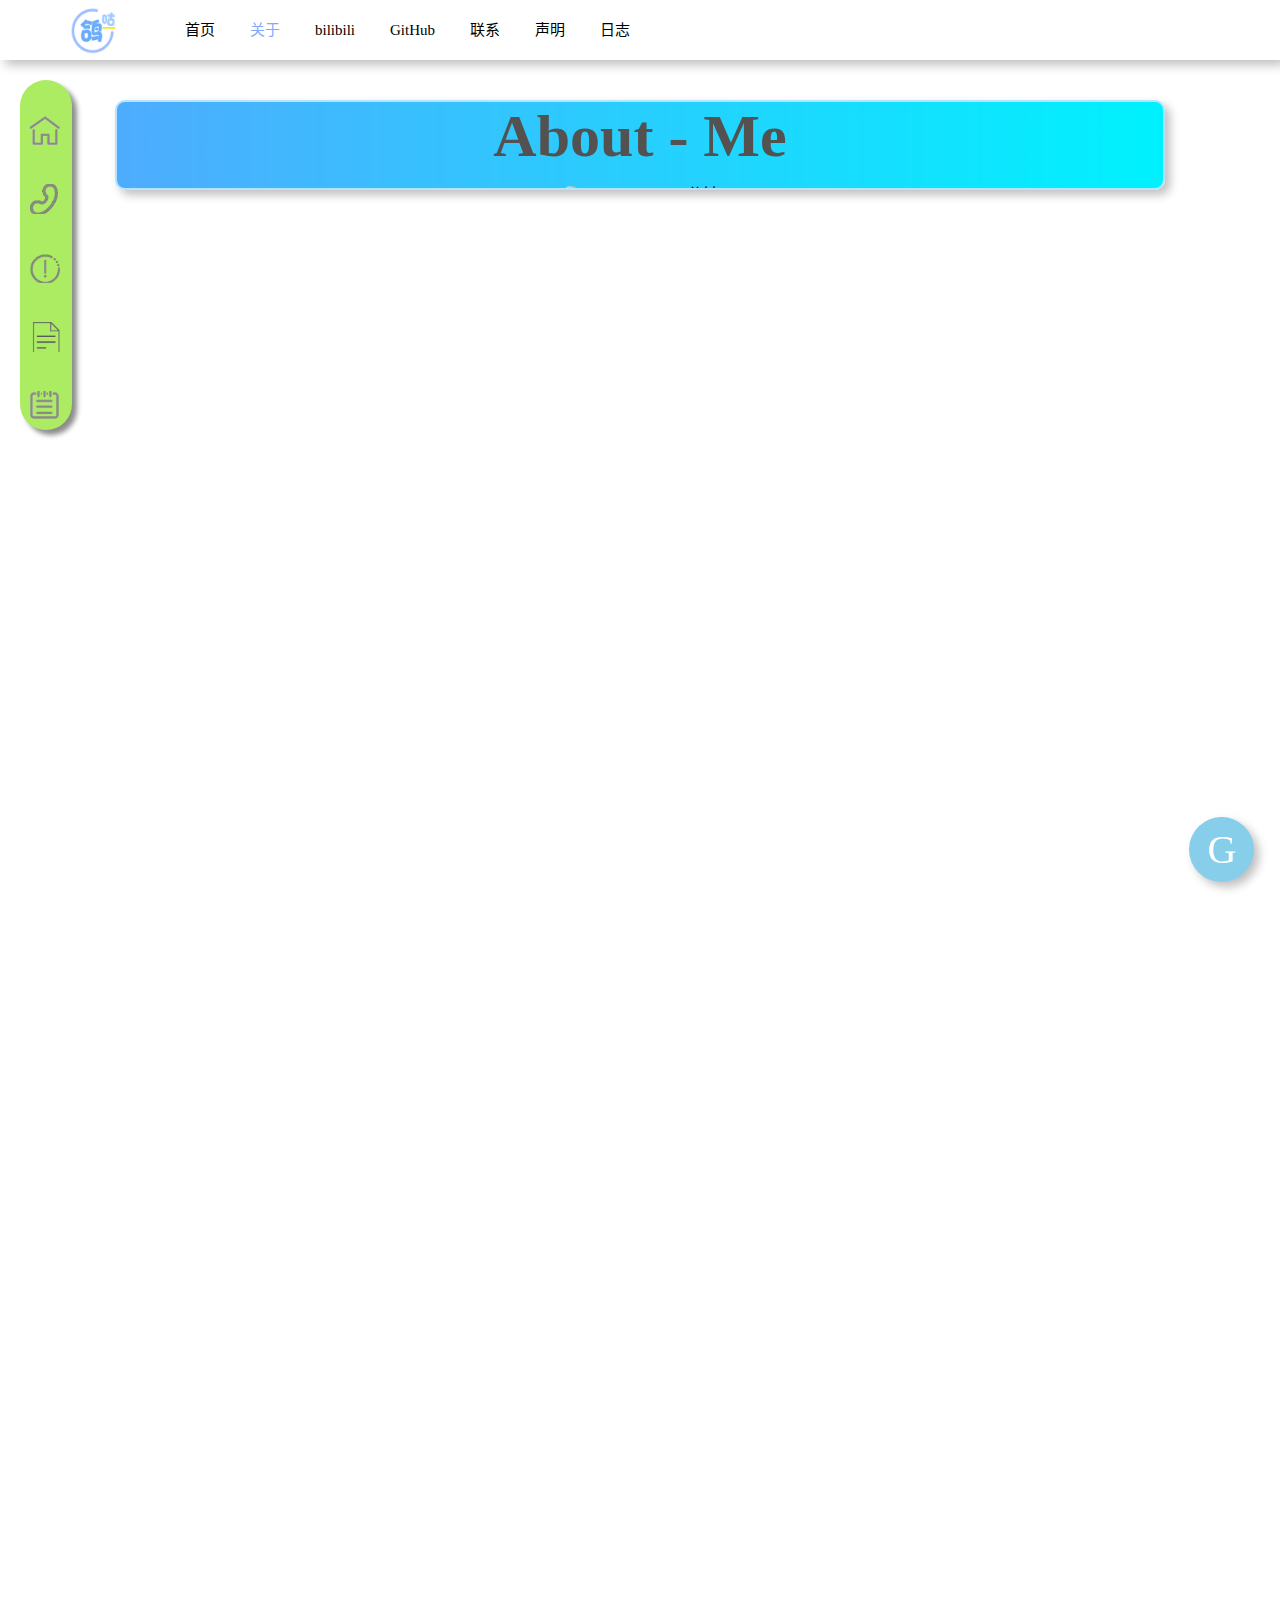
==== commit 84fd33cd: "Add files via upload" ====
--- a/about.html
+++ b/about.html
@@ -20,9 +20,18 @@
             <li><a class="selected" href="./about.html">关于</a></li>
             <li><a href="https://space.bilibili.com/32843038?spm_id_from=333.1007.0.0">bilibili</a></li>
             <li><a href="https://github.com/233MoLin">GitHub</a></li>
-            <li><a href="#">联系</a></li>
-            <li><a href="#">声明</a></li>
+            <li><a href="./contact.html">联系</a></li>
+            <li><a href="./statement.html">声明</a></li>
             <li><a href="./log.html">日志</a></li>
+        </ul>
+    </div>
+    <div class="leftnav">
+        <ul>
+            <li><a href="./index.html"></a></li>
+            <li><a href="./contact.html"></a></li>
+            <li><a href="./statement.html"></a></li>
+            <li><a href="./about.html"></a></li>
+            <li><a href="./log.html"></a></li>
         </ul>
     </div>
     <div class="bodyarticle">
@@ -166,5 +175,9 @@
             </p>
         </div>
     </div>
+    <div class="toolbar">
+        <div class="background-color">G</div>
+    </div>
+    <script type="text/javascript" src="./javascript/toolbar.js"></script>
 </body>
 </html>--- a/css/base.css
+++ b/css/base.css
@@ -1,86 +1,86 @@
-*{
-    margin: 0;
-    padding: 0;
-    /* 内减模式 */
-    box-sizing: border-box;
-}
-/* 版心 */
-.wrapper {
-    width: 1200px;
-    margin: 0 auto;
-}
-/* 去下划线 */
-a
-{
-    cursor: pointer;
-    text-decoration: none;
-    color:#84A9FF;
-}
-/* 去符号 */
-li
-{
-    list-style: none;
-}
-/* 内塌陷与清除浮动问题解决 */
-.clearfix:before, .clearfix:after
-{
-    content: " ";
-}
-.clearfix:after
-{
-    clear: both;
-}
-body
-{
-    background-color: #fff;
-    height: 6500px;
-}
-h2
-{
-    font-size: 60px;
-    color: #545151;
-}
-h3
-{
-    height: 50px;
-    margin-bottom: 10px;
-}
-p
-{
-    color:#4d4949;
-    font-size: 20px;
-}
-h3 div
-{
-    border-radius: 10px;
-    width: 10px;
-    height: 35px;
-    background-color: #FF5E23;
-}
-h3 p
-{
-    position:relative;
-    left:25px;
-    bottom: 42px;
-    font-size: 35px;
-    color:#1939B7;
-}
-h4
-{
-    height: 25px;
-    margin-bottom: 40px;
-}
-h4 div
-{
-    border-radius: 10px;
-    width: 8px;
-    height: 30px;
-    background-color: #FFF275;
-}
-h4 p
-{
-    position:relative;
-    bottom: 37px;
-    font-size: 30px;
-    color:#8FED8B;
+*{
+    margin: 0;
+    padding: 0;
+    /* 内减模式 */
+    box-sizing: border-box;
+}
+/* 版心 */
+.wrapper {
+    width: 1200px;
+    margin: 0 auto;
+}
+/* 去下划线 */
+a
+{
+    cursor: pointer;
+    text-decoration: none;
+    color:#84A9FF;
+}
+/* 去符号 */
+li
+{
+    list-style: none;
+}
+/* 内塌陷与清除浮动问题解决 */
+.clearfix:before, .clearfix:after
+{
+    content: " ";
+}
+.clearfix:after
+{
+    clear: both;
+}
+body
+{
+    background-color: #fff;
+    height: 6500px;
+}
+h2
+{
+    font-size: 60px;
+    color: #545151;
+}
+h3
+{
+    height: 50px;
+    margin-bottom: 10px;
+}
+p
+{
+    color:#4d4949;
+    font-size: 20px;
+}
+h3 div
+{
+    border-radius: 10px;
+    width: 10px;
+    height: 35px;
+    background-color: #FF5E23;
+}
+h3 p
+{
+    position:relative;
+    left:25px;
+    bottom: 42px;
+    font-size: 35px;
+    color:#1939B7;
+}
+h4
+{
+    height: 25px;
+    margin-bottom: 40px;
+}
+h4 div
+{
+    border-radius: 10px;
+    width: 8px;
+    height: 30px;
+    background-color: #FFF275;
+}
+h4 p
+{
+    position:relative;
+    bottom: 37px;
+    font-size: 30px;
+    color:#8FED8B;
 }--- a/css/common.css
+++ b/css/common.css
@@ -44,10 +44,10 @@
 {
     color:#84A9FF;
 }
-/* body
+body
 {
-    background-image: url("../img/background-color.png");
-} */
+    transition: all 3s;
+}
 .bodyarticle
 {
     position: relative;
@@ -91,4 +91,65 @@
 .bodyarticle .text .tab
 {
     margin-left: 60px;
+}
+.leftnav
+{
+    position: fixed;
+    top: 80px;
+    left: 20px;
+    box-shadow: 5px 5px 5px rgba(0,0,0,0.45);
+    border-radius: 50px;
+    width: 52px;
+    height: 350px;
+    background-color: #acec63;
+}
+.leftnav ul li a
+{
+    display: inline-block;
+    margin-top: 35px;
+    margin-left: 10px;
+    width: 30px;
+    height: 30px;
+    background-image: url("../img/sprite.png");
+    background-size: 400%;
+}
+.leftnav ul li:nth-child(1) a
+{
+    background-position: -3px -3px;
+}
+.leftnav ul li:nth-child(2) a
+{
+    background-position: -39px -3px;
+}
+.leftnav ul li:nth-child(3) a
+{
+    background-position: -192px -3px;
+}
+.leftnav ul li:nth-child(4) a
+{
+    background-position: -3px -36px;
+}
+.leftnav ul li:nth-child(5) a
+{
+    background-position: -39px -39px;
+}
+.toolbar
+{
+    position: fixed;
+    right: 2%;
+    bottom: 2%;
+    cursor: pointer;
+    text-align: center;
+    line-height: 65px;
+    width: 65px;
+    height: 65px;
+}
+.toolbar .background-color
+{
+    transition: all 3s;
+    border-radius: 50%;
+    background-color: skyblue;
+    font-size: 40px;
+    box-shadow:5px 5px 10px rgba(0,0,0,0.25);
+    color: #fff;
 }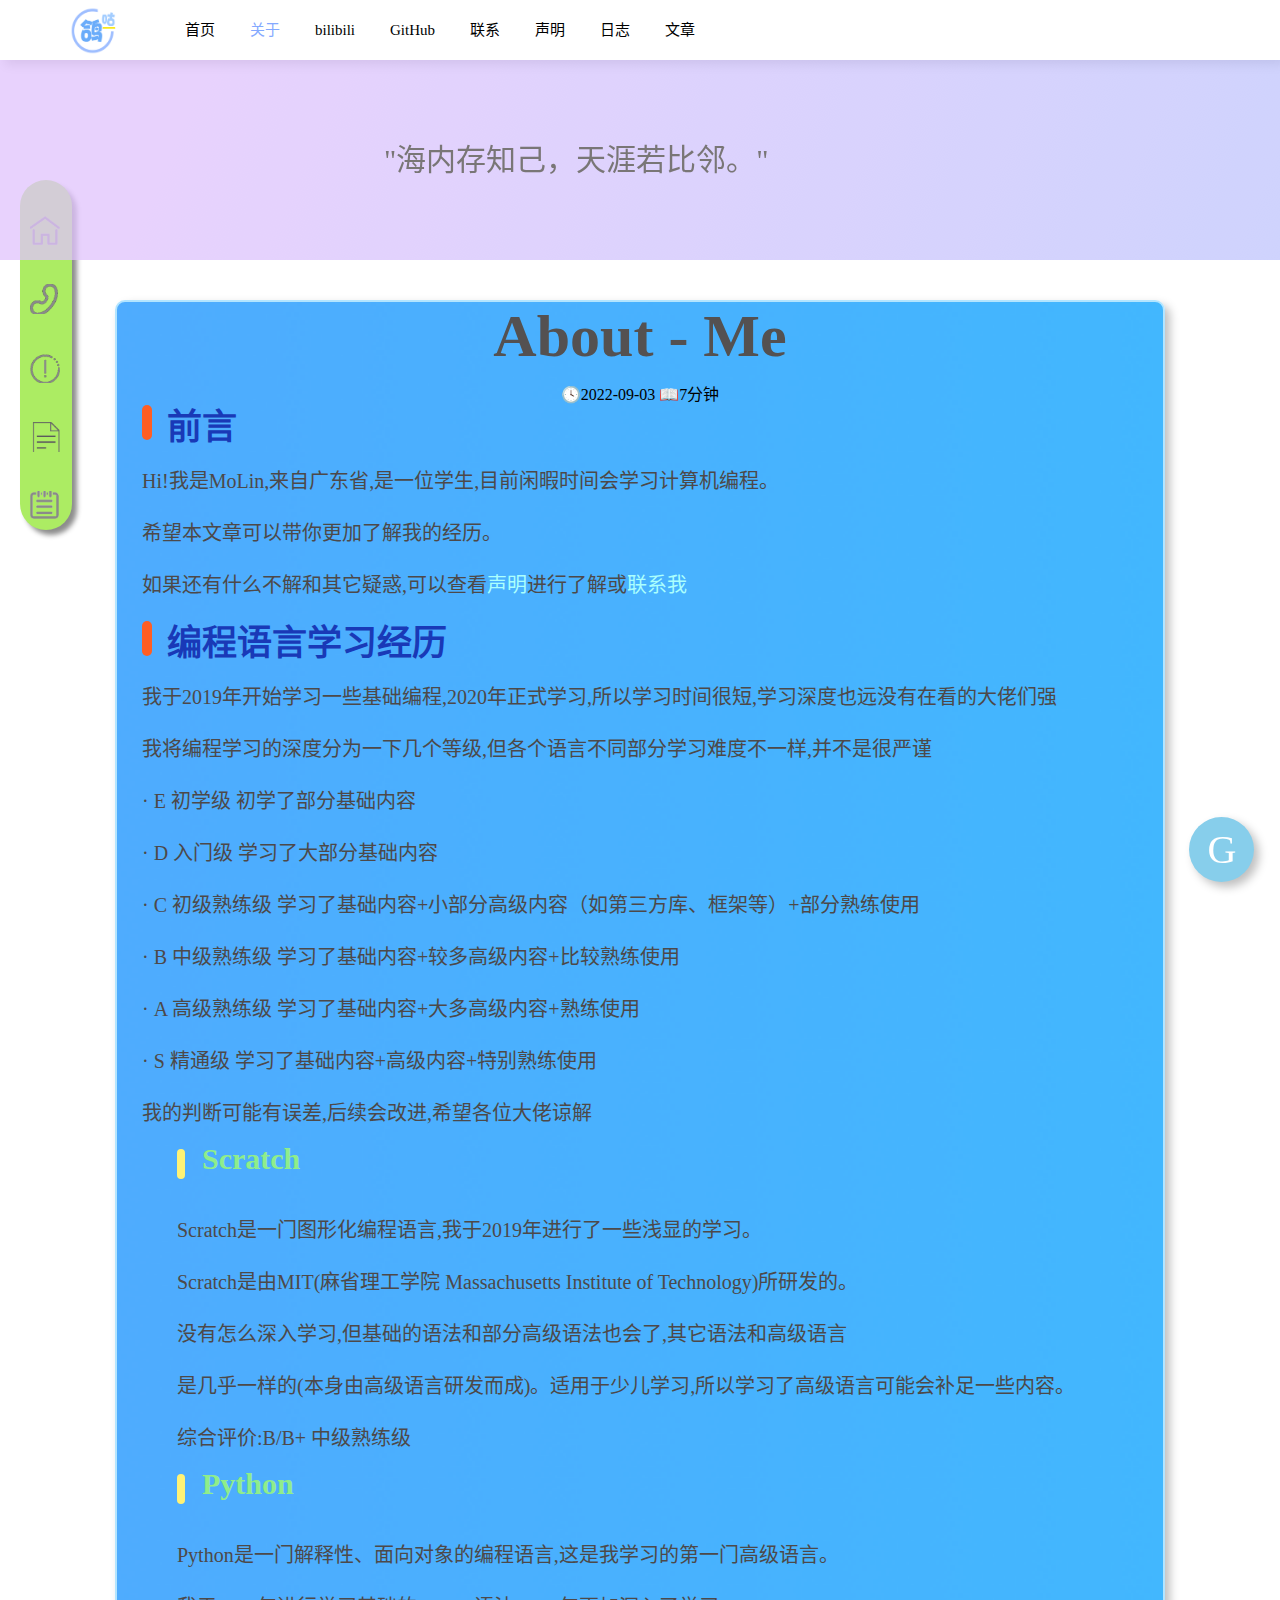
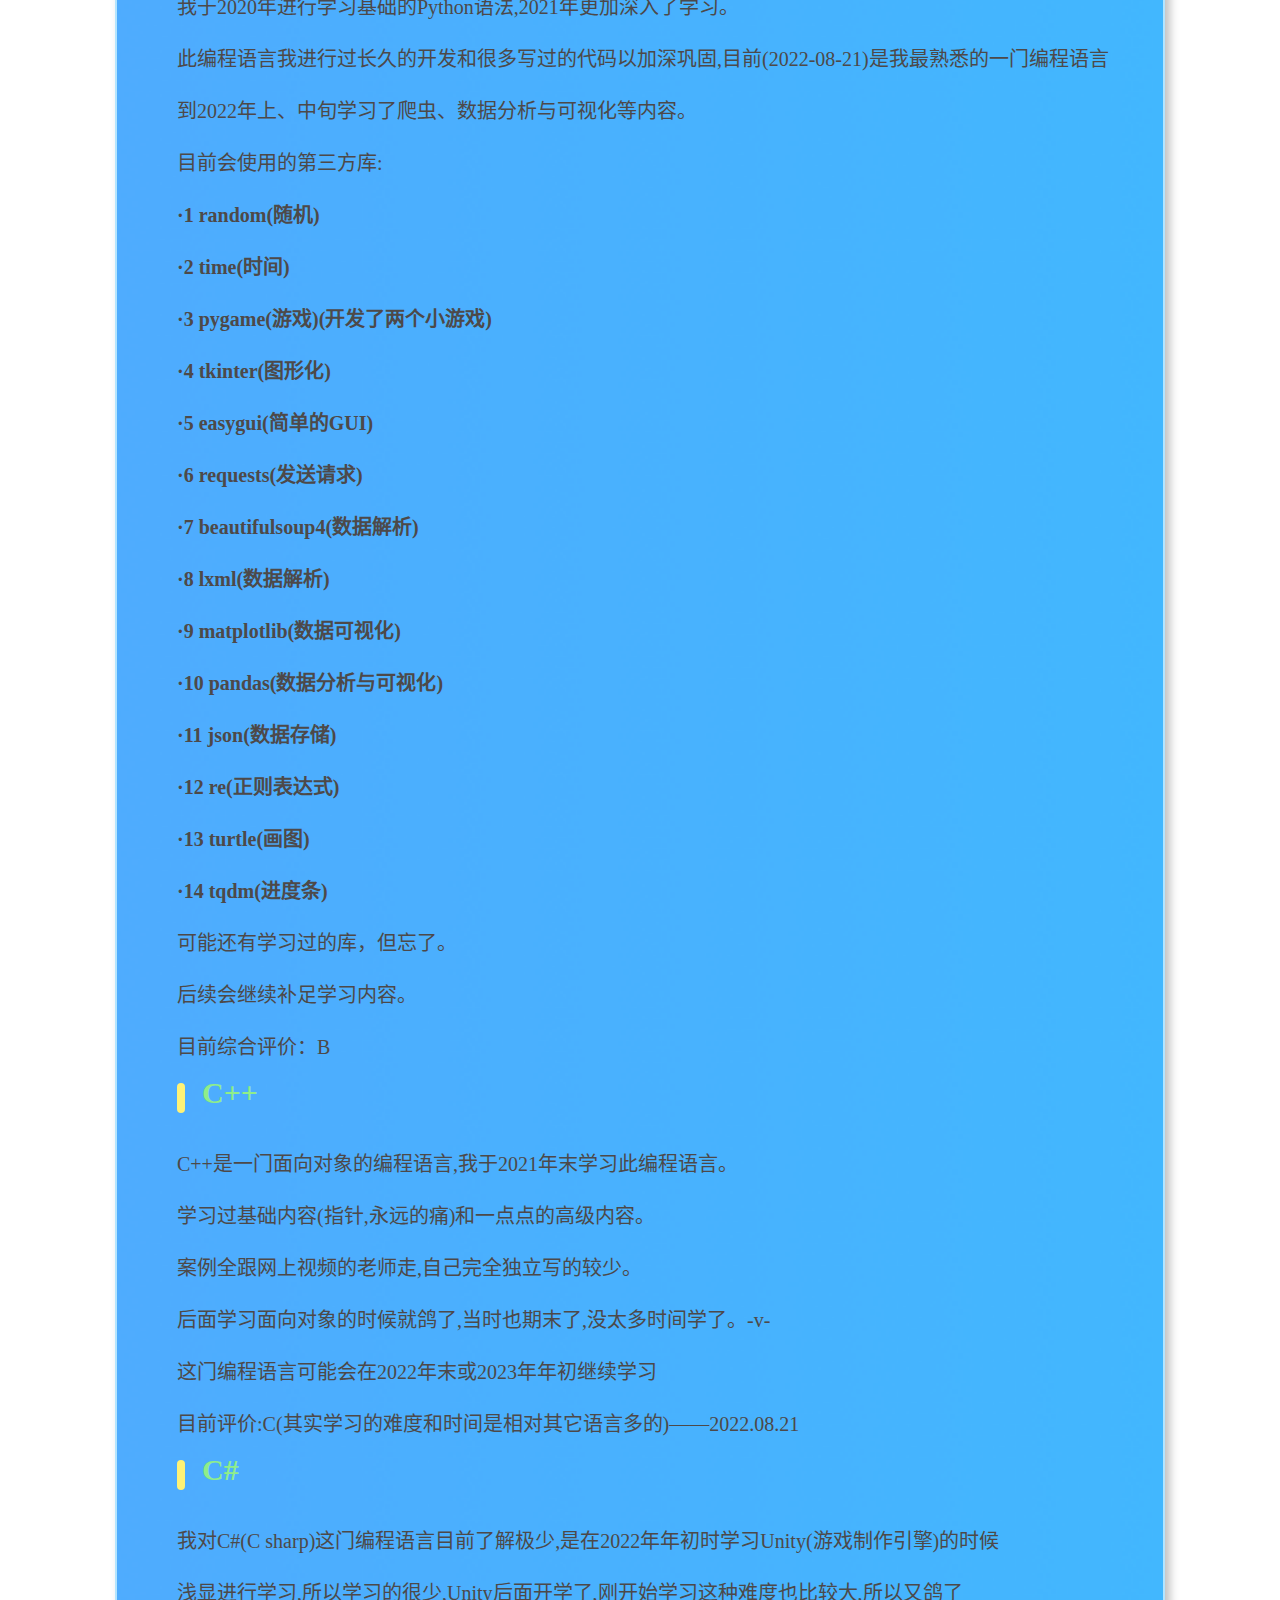
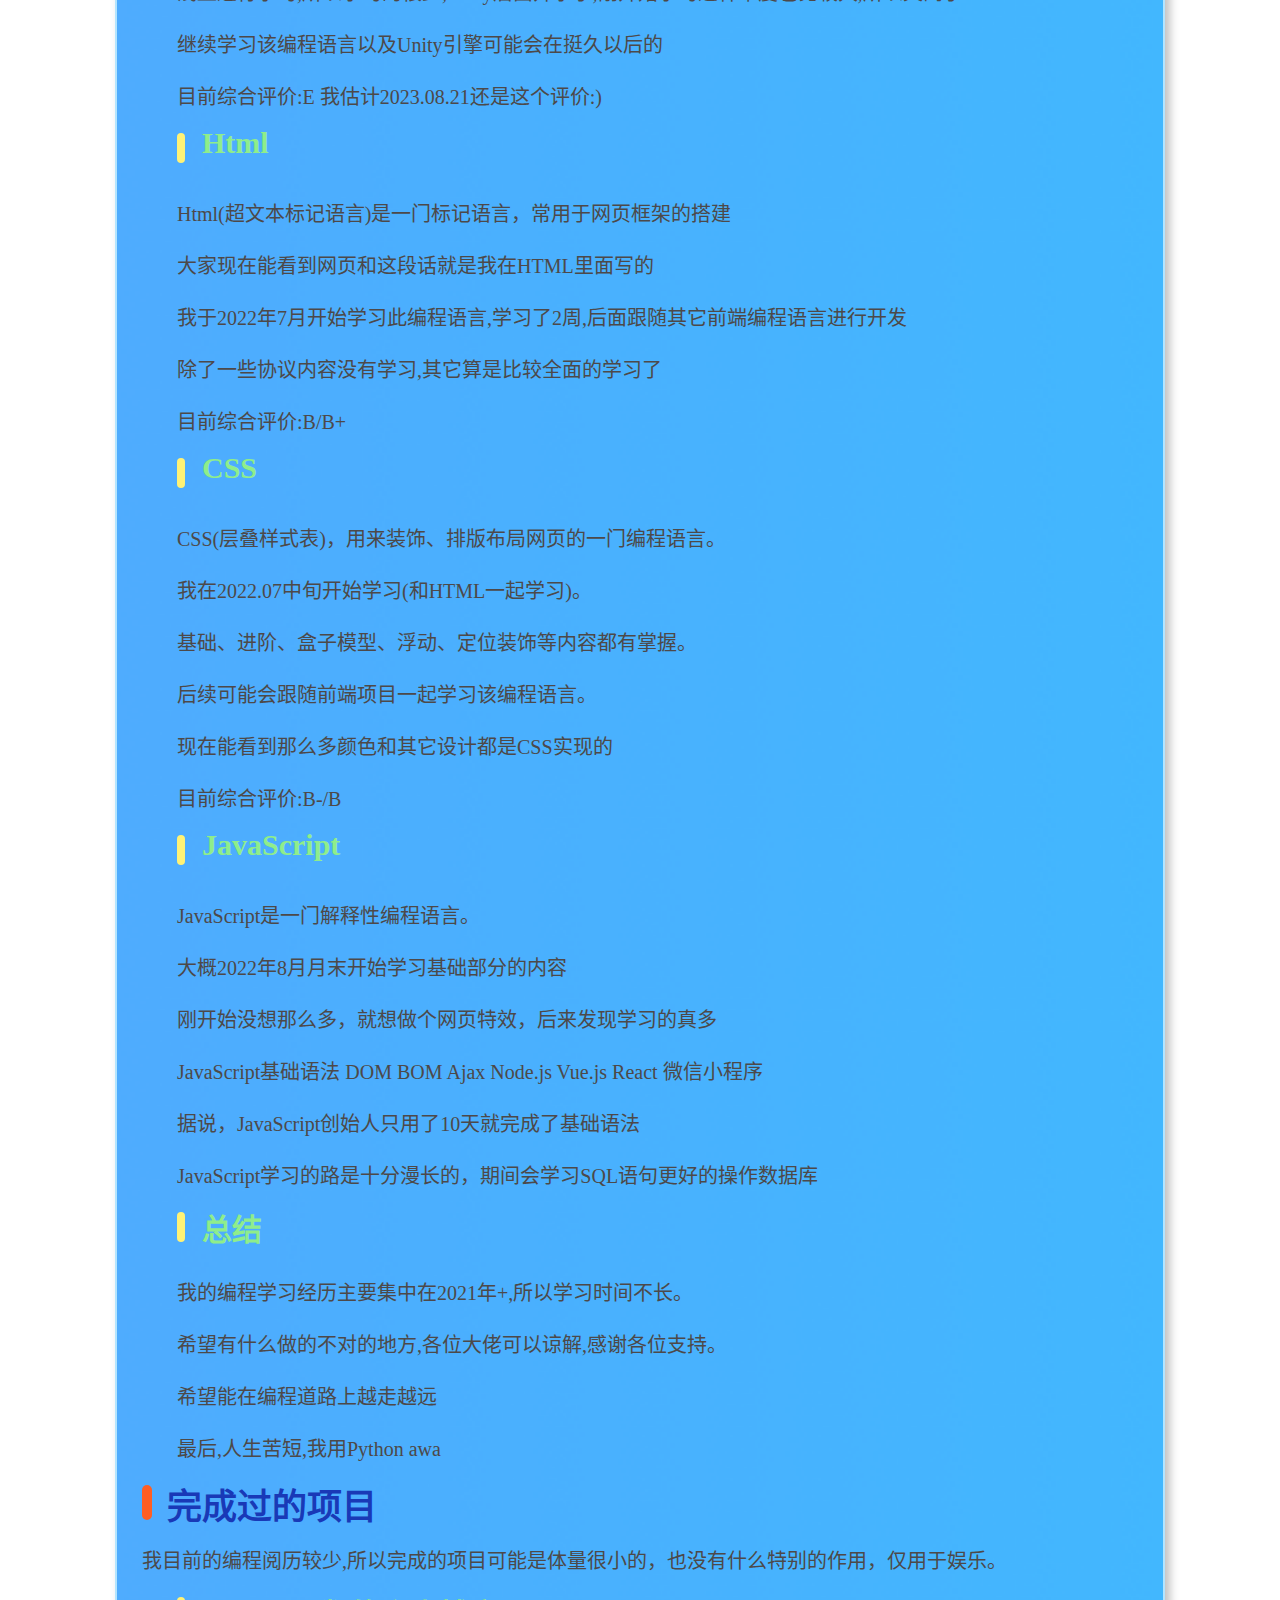
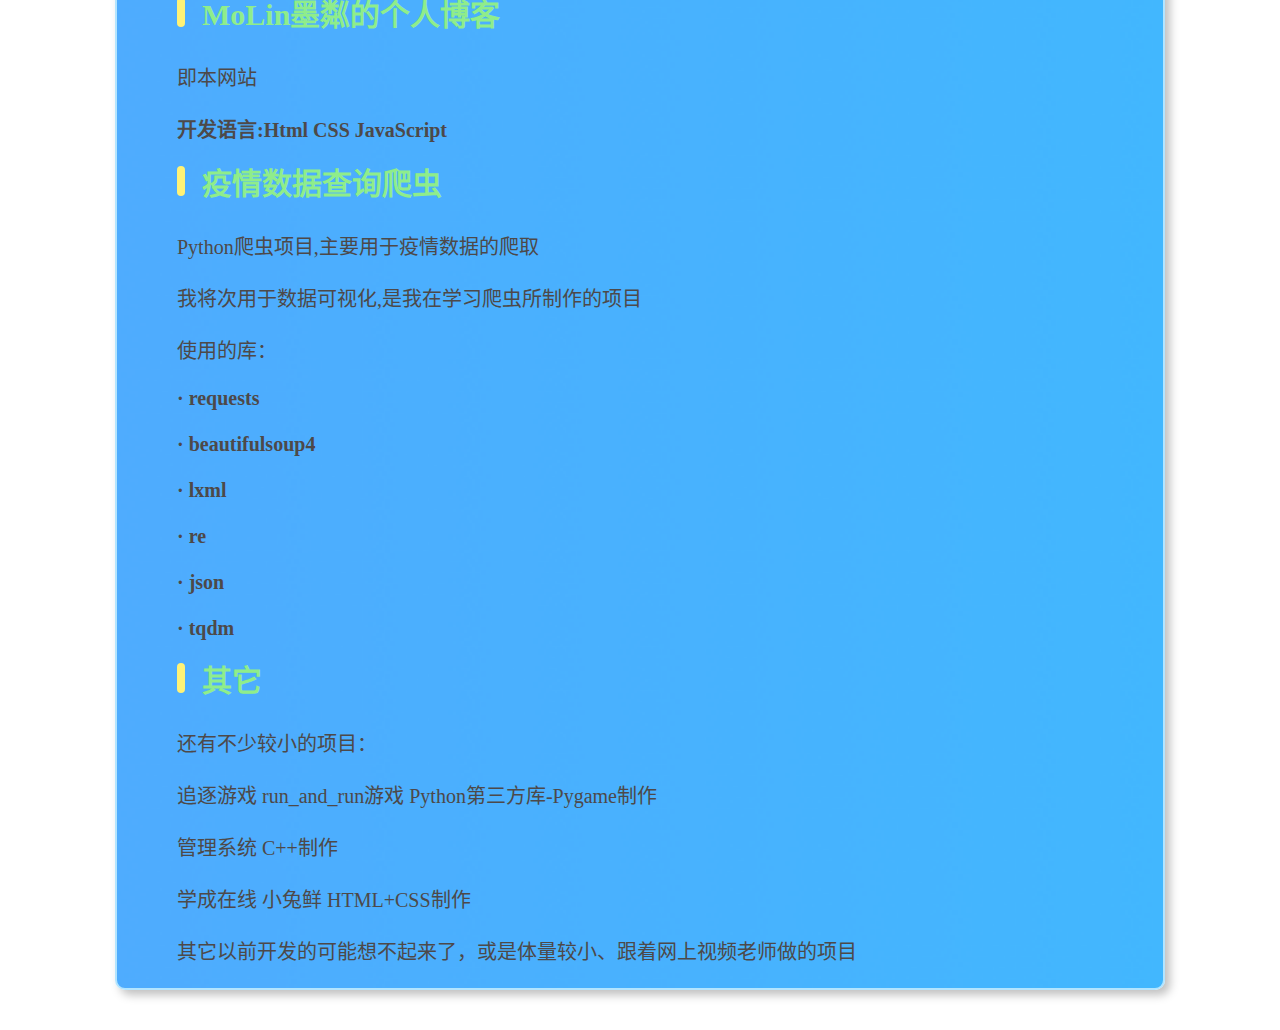
==== commit 0e0ebb01: "Add files via upload" ====
--- a/about.html
+++ b/about.html
@@ -13,7 +13,9 @@
 <body>
     <div class="header">
         <div class="logo">
-            <img src="./img/logo.png" alt="">
+            <a href="./index.html">
+                <img src="./img/logo.png" alt="">
+            </a>
         </div>
         <ul>
             <li><a href="./index.html">首页</a></li>
@@ -23,6 +25,7 @@
             <li><a href="./contact.html">联系</a></li>
             <li><a href="./statement.html">声明</a></li>
             <li><a href="./log.html">日志</a></li>
+            <li><a href="./articles.html">文章</a></li>
         </ul>
     </div>
     <div class="leftnav">
@@ -33,6 +36,9 @@
             <li><a href="./about.html"></a></li>
             <li><a href="./log.html"></a></li>
         </ul>
+    </div>
+    <div class="banner">
+        <p>"海内存知己，天涯若比邻。"</p>
     </div>
     <div class="bodyarticle">
         <h2 class="title">About - Me</h2>
--- a/css/base.css
+++ b/css/base.css
@@ -1,86 +1,86 @@
-*{
-    margin: 0;
-    padding: 0;
-    /* 内减模式 */
-    box-sizing: border-box;
-}
-/* 版心 */
-.wrapper {
-    width: 1200px;
-    margin: 0 auto;
-}
-/* 去下划线 */
-a
-{
-    cursor: pointer;
-    text-decoration: none;
-    color:#84A9FF;
-}
-/* 去符号 */
-li
-{
-    list-style: none;
-}
-/* 内塌陷与清除浮动问题解决 */
-.clearfix:before, .clearfix:after
-{
-    content: " ";
-}
-.clearfix:after
-{
-    clear: both;
-}
-body
-{
-    background-color: #fff;
-    height: 6500px;
-}
-h2
-{
-    font-size: 60px;
-    color: #545151;
-}
-h3
-{
-    height: 50px;
-    margin-bottom: 10px;
-}
-p
-{
-    color:#4d4949;
-    font-size: 20px;
-}
-h3 div
-{
-    border-radius: 10px;
-    width: 10px;
-    height: 35px;
-    background-color: #FF5E23;
-}
-h3 p
-{
-    position:relative;
-    left:25px;
-    bottom: 42px;
-    font-size: 35px;
-    color:#1939B7;
-}
-h4
-{
-    height: 25px;
-    margin-bottom: 40px;
-}
-h4 div
-{
-    border-radius: 10px;
-    width: 8px;
-    height: 30px;
-    background-color: #FFF275;
-}
-h4 p
-{
-    position:relative;
-    bottom: 37px;
-    font-size: 30px;
-    color:#8FED8B;
+*{
+    margin: 0;
+    padding: 0;
+    /* 内减模式 */
+    box-sizing: border-box;
+}
+/* 版心 */
+.wrapper {
+    width: 1200px;
+    margin: 0 auto;
+}
+/* 去下划线 */
+a
+{
+    cursor: pointer;
+    text-decoration: none;
+    color: #ABFFFD;
+}
+/* 去符号 */
+li
+{
+    list-style: none;
+}
+/* 内塌陷与清除浮动问题解决 */
+.clearfix:before, .clearfix:after
+{
+    content: " ";
+}
+.clearfix:after
+{
+    clear: both;
+}
+body
+{
+    background-color: #fff;
+    /* 这里不设置body高度，让body高度随内容变化 */
+}
+h2
+{
+    font-size: 60px;
+    color: #545151;
+}
+h3
+{
+    height: 50px;
+    margin-bottom: 10px;
+}
+p
+{
+    color:#4d4949;
+    font-size: 20px;
+}
+h3 div
+{
+    border-radius: 10px;
+    width: 10px;
+    height: 35px;
+    background-color: #FF5E23;
+}
+h3 p
+{
+    position:relative;
+    left:25px;
+    bottom: 42px;
+    font-size: 35px;
+    color:#1939B7;
+}
+h4
+{
+    height: 25px;
+    margin-bottom: 40px;
+}
+h4 div
+{
+    border-radius: 10px;
+    width: 8px;
+    height: 30px;
+    background-color: #FFF275;
+}
+h4 p
+{
+    position:relative;
+    bottom: 37px;
+    font-size: 30px;
+    color:#8FED8B;
 }--- a/css/common.css
+++ b/css/common.css
@@ -14,6 +14,7 @@
 {
     color:#84A9FF;
 }
+/* 图标 */
 .header .logo img
 {
     float: left;
@@ -54,7 +55,7 @@
     margin: 40px auto;
     overflow: hidden;
     width: 1050px;
-    height: 90px;
+    /* 这里让背景随文本的大小和改变，所以不设置固定高度 */
     transition: all 3s;
     border: 2px solid #B3E5FF;
     border-radius: 10px;
@@ -63,10 +64,6 @@
     background-repeat: no-repeat;
     background-size: cover;
     box-shadow:5px 5px 10px rgba(0,0,0,0.25);
-}
-.bodyarticle:hover
-{
-    height: 6000px;
 }
 .bodyarticle .text
 {
@@ -95,7 +92,7 @@
 .leftnav
 {
     position: fixed;
-    top: 80px;
+    top: 180px;
     left: 20px;
     box-shadow: 5px 5px 5px rgba(0,0,0,0.45);
     border-radius: 50px;
@@ -152,4 +149,20 @@
     font-size: 40px;
     box-shadow:5px 5px 10px rgba(0,0,0,0.25);
     color: #fff;
+}
+.banner
+{
+    position: relative;
+    margin: 0px auto;
+    height: 200px;
+    background-image: url("../img/banner_background-image.png");
+    /* 给图片设置透明度 */
+    opacity: 0.75;
+}
+.banner p
+{
+    position: absolute;
+    line-height: 200px;
+    left: 30%;
+    font-size: 30px;
 }